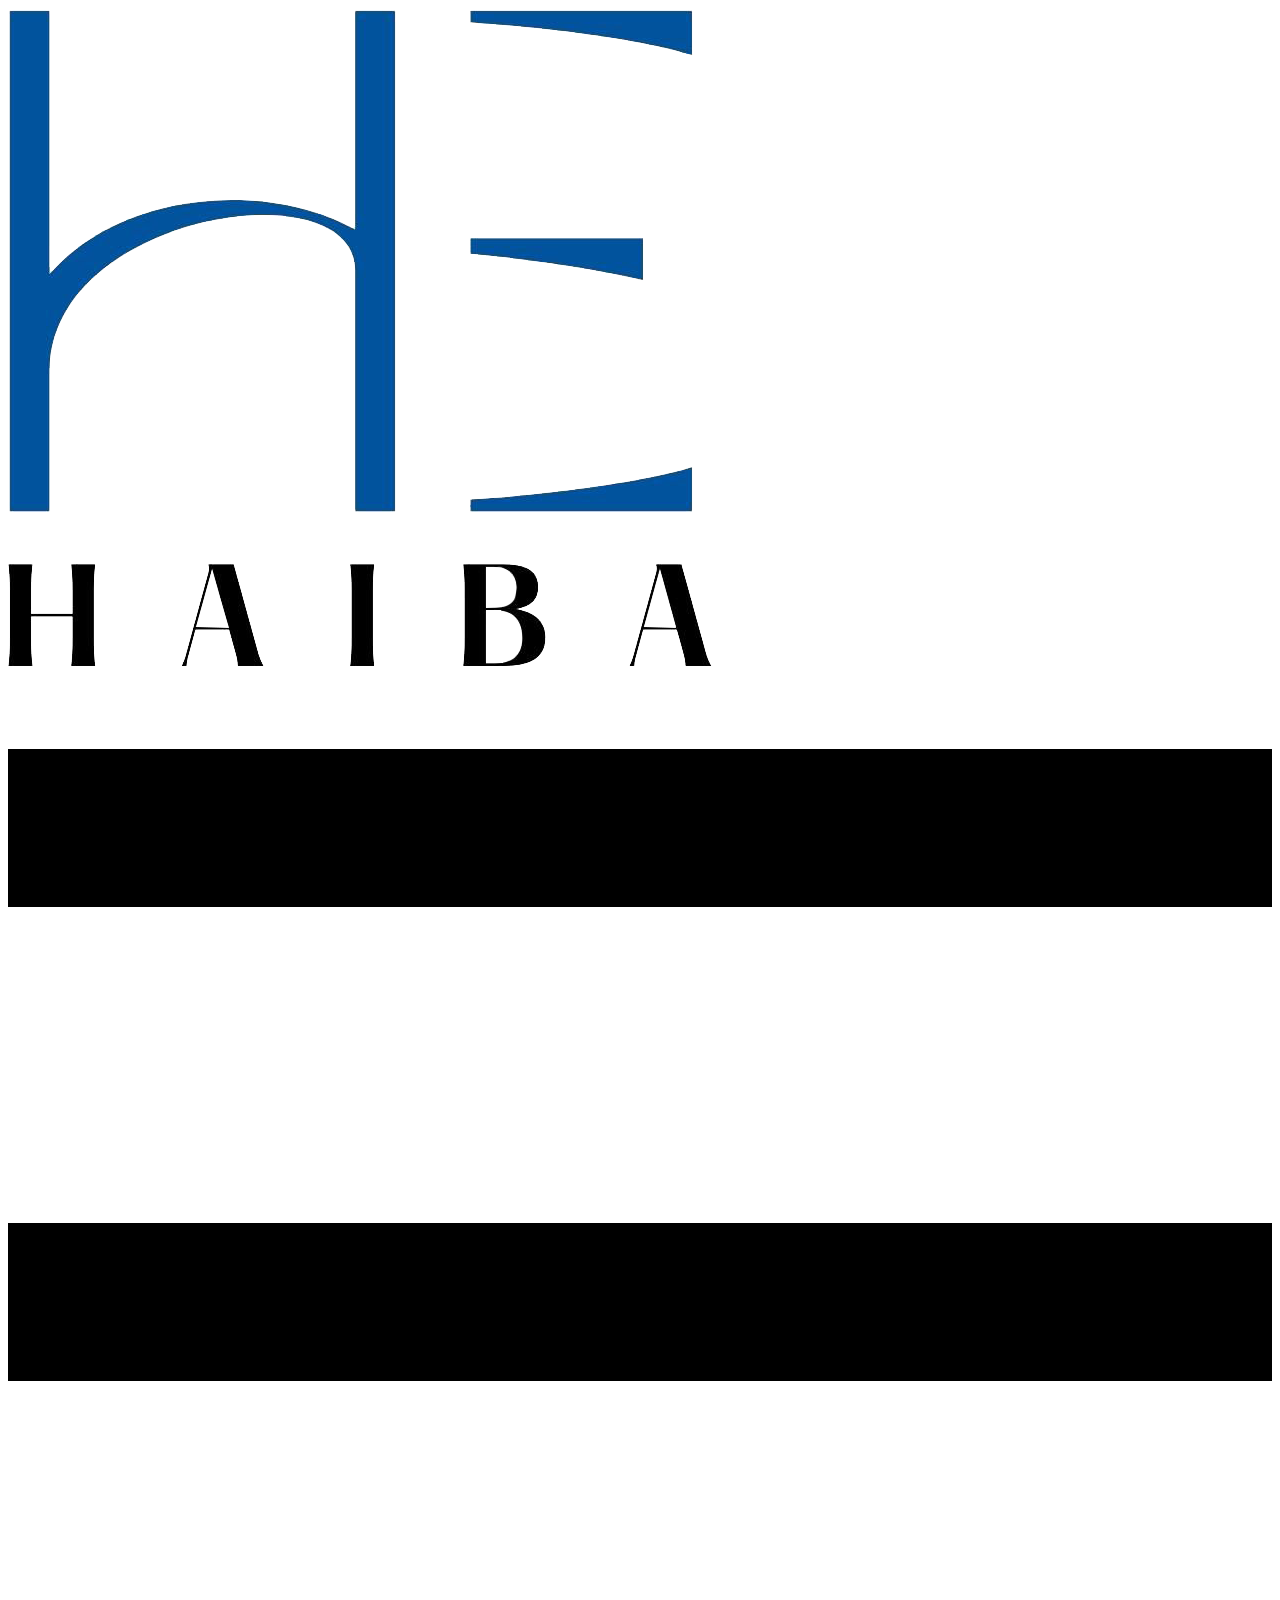
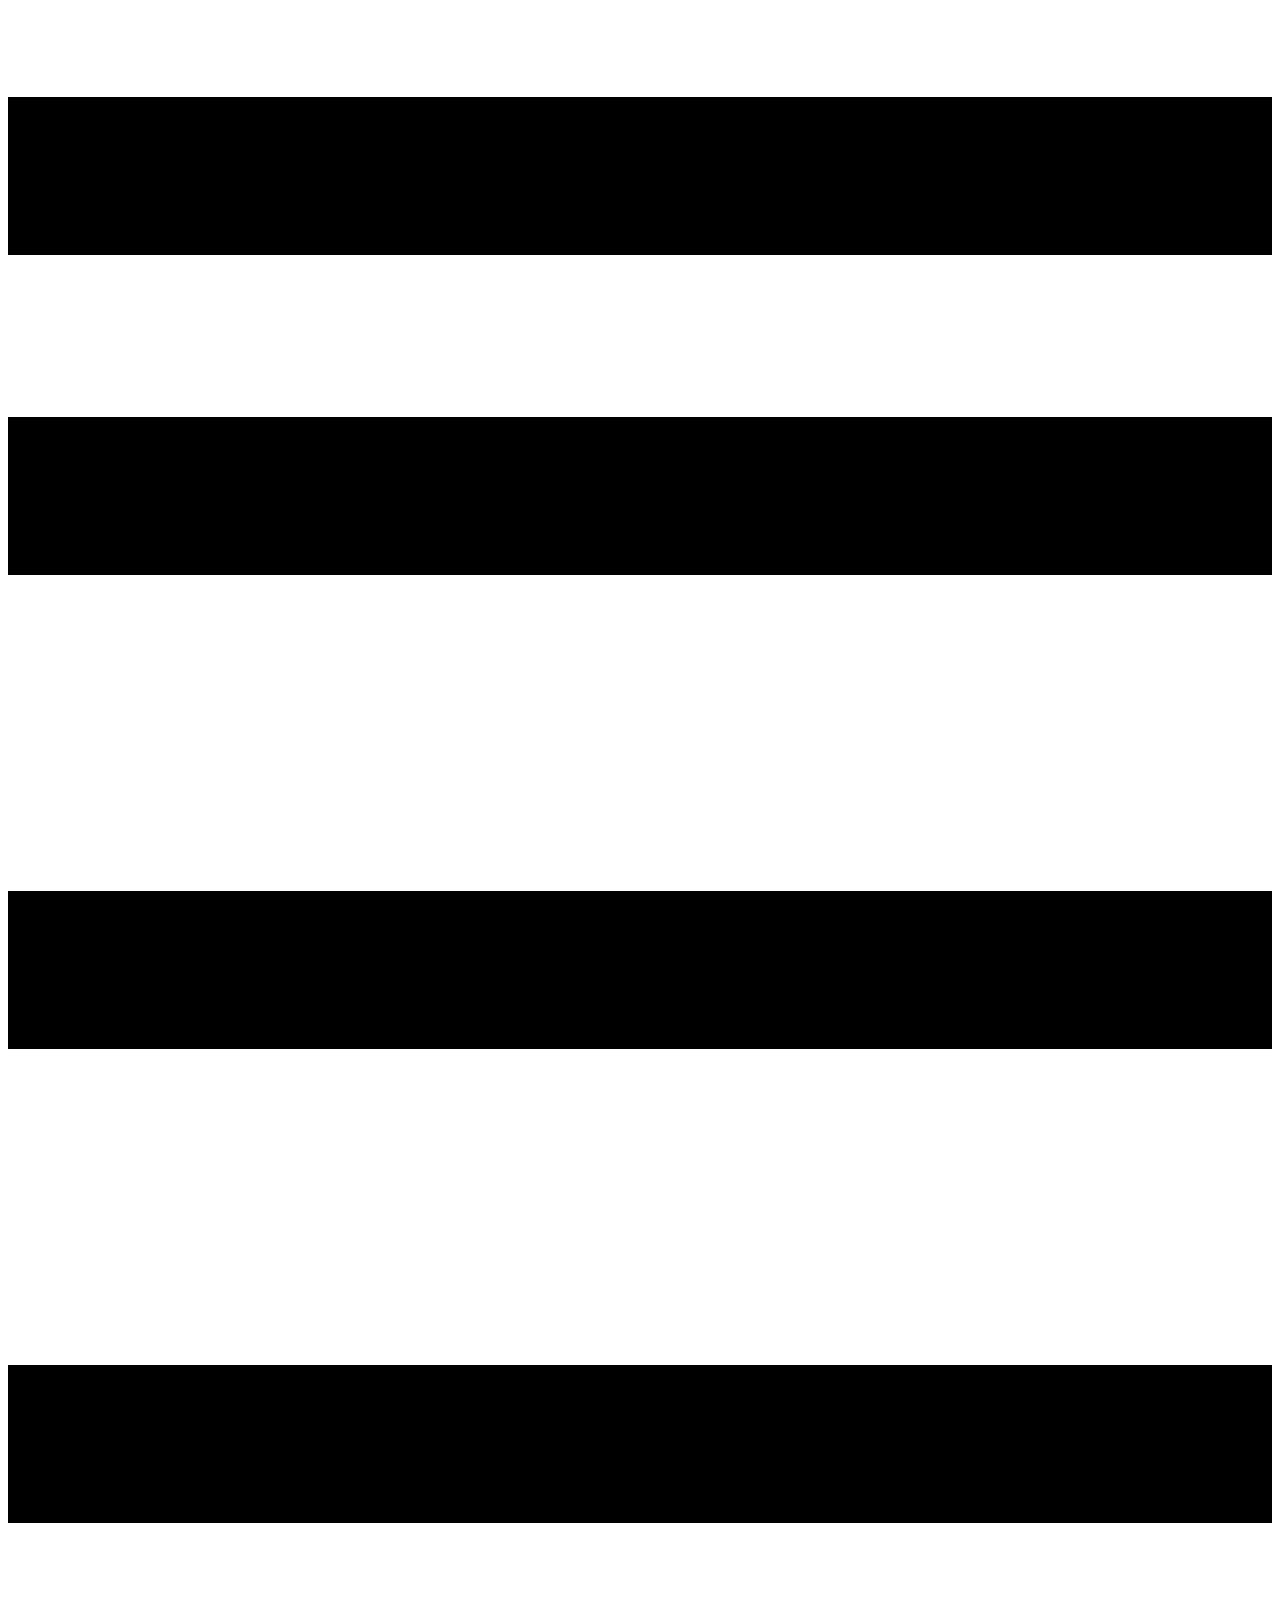
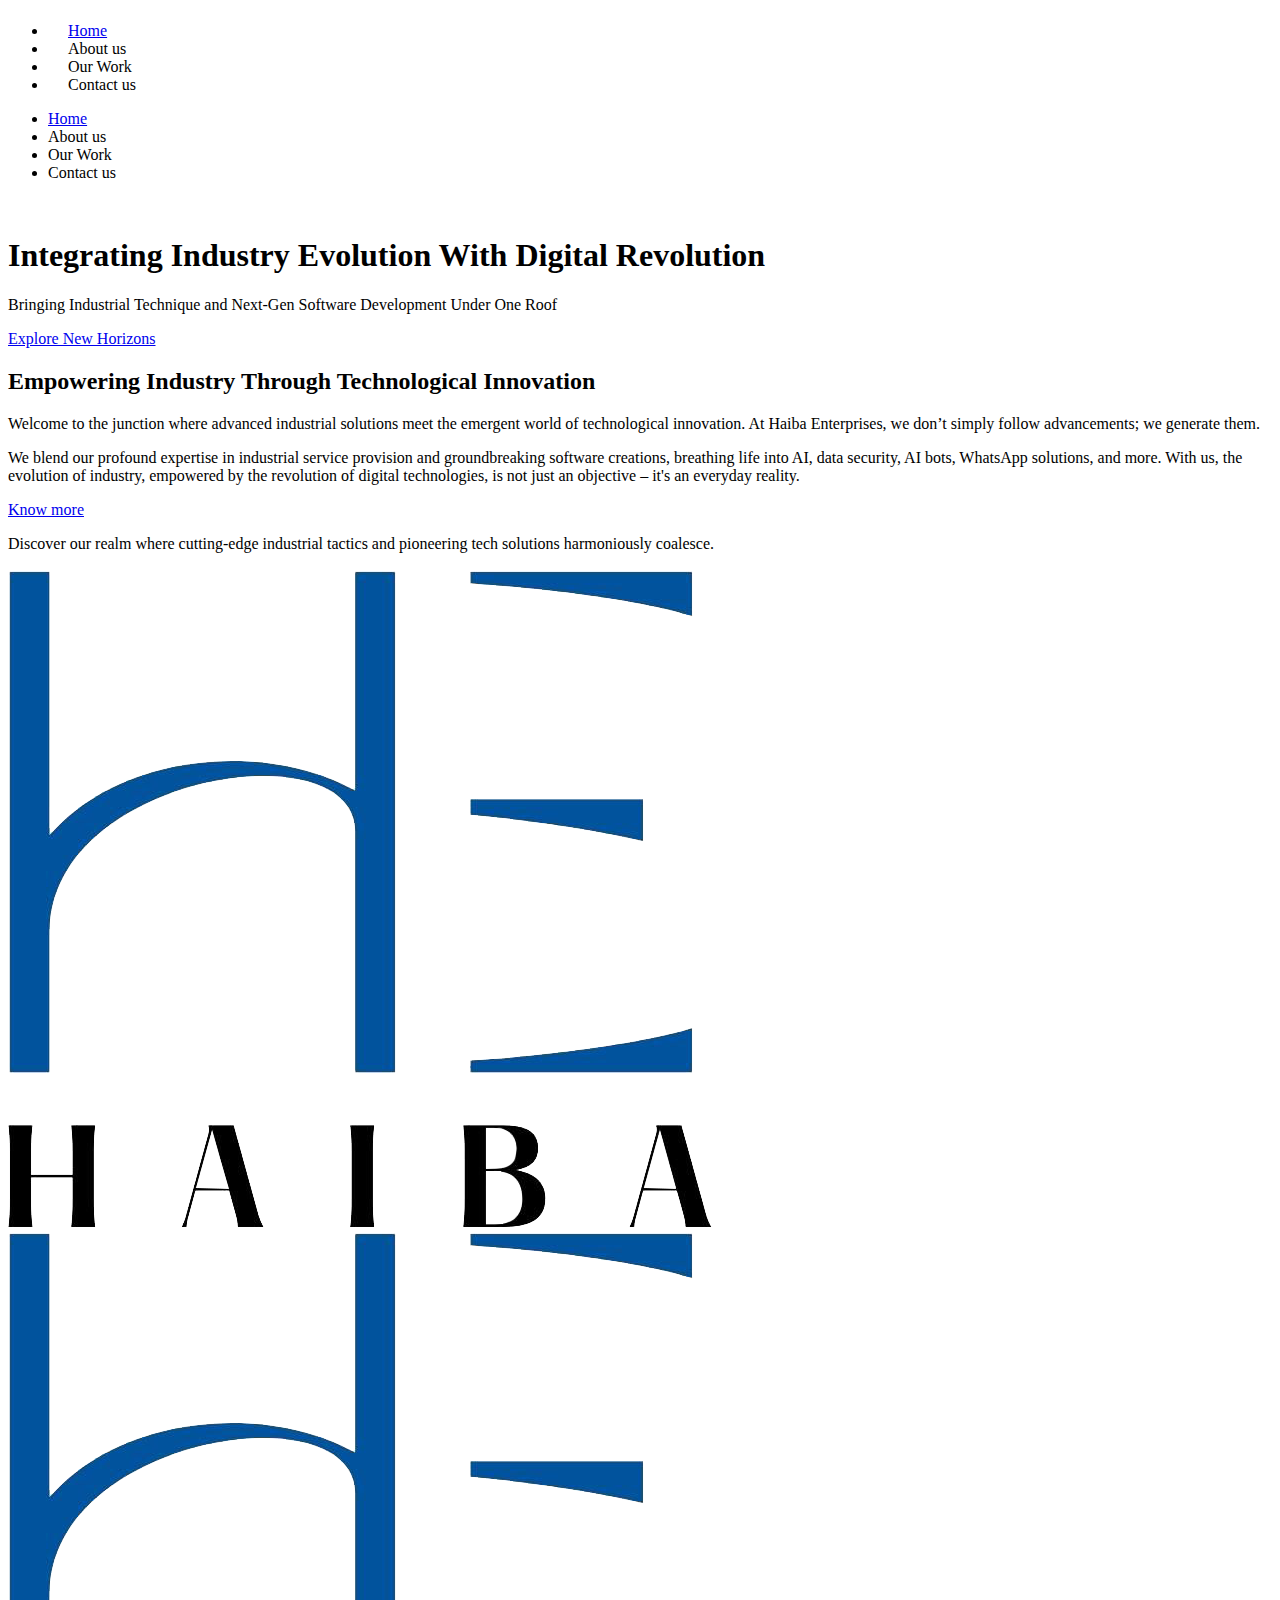
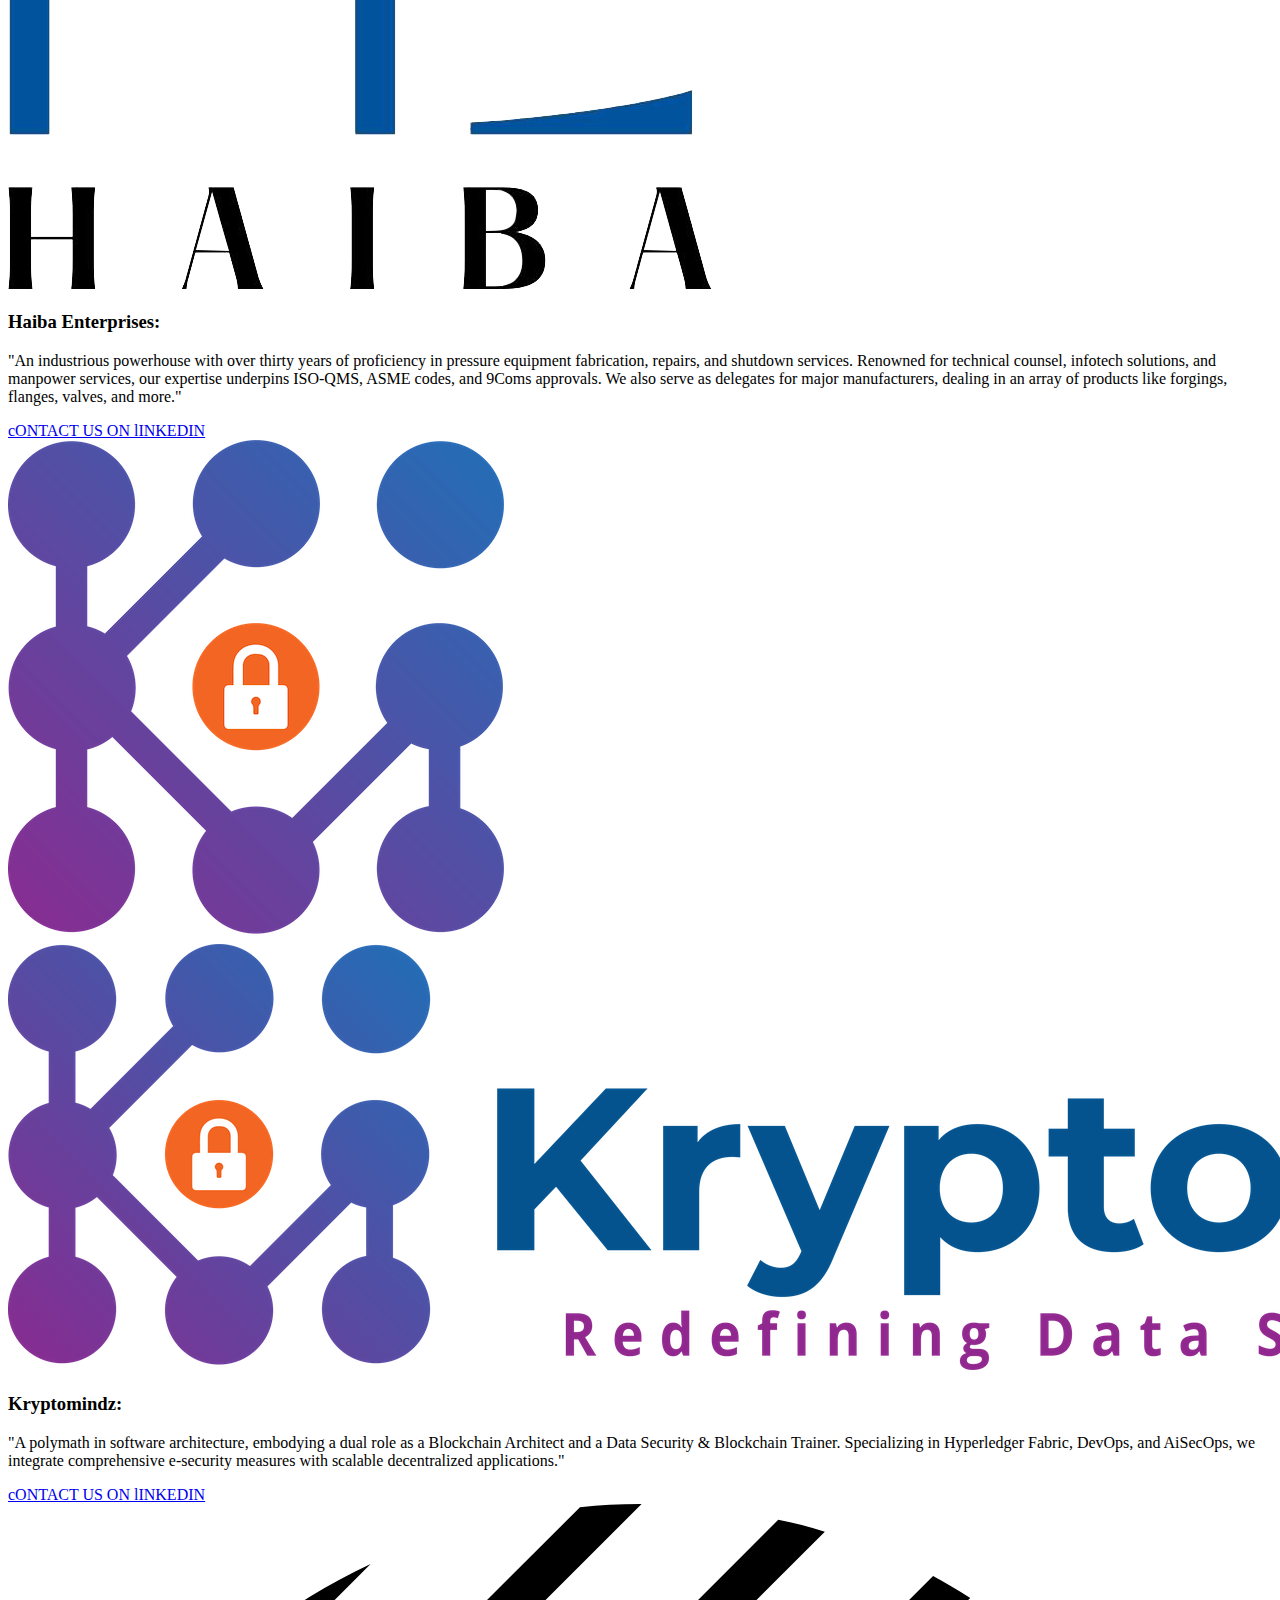
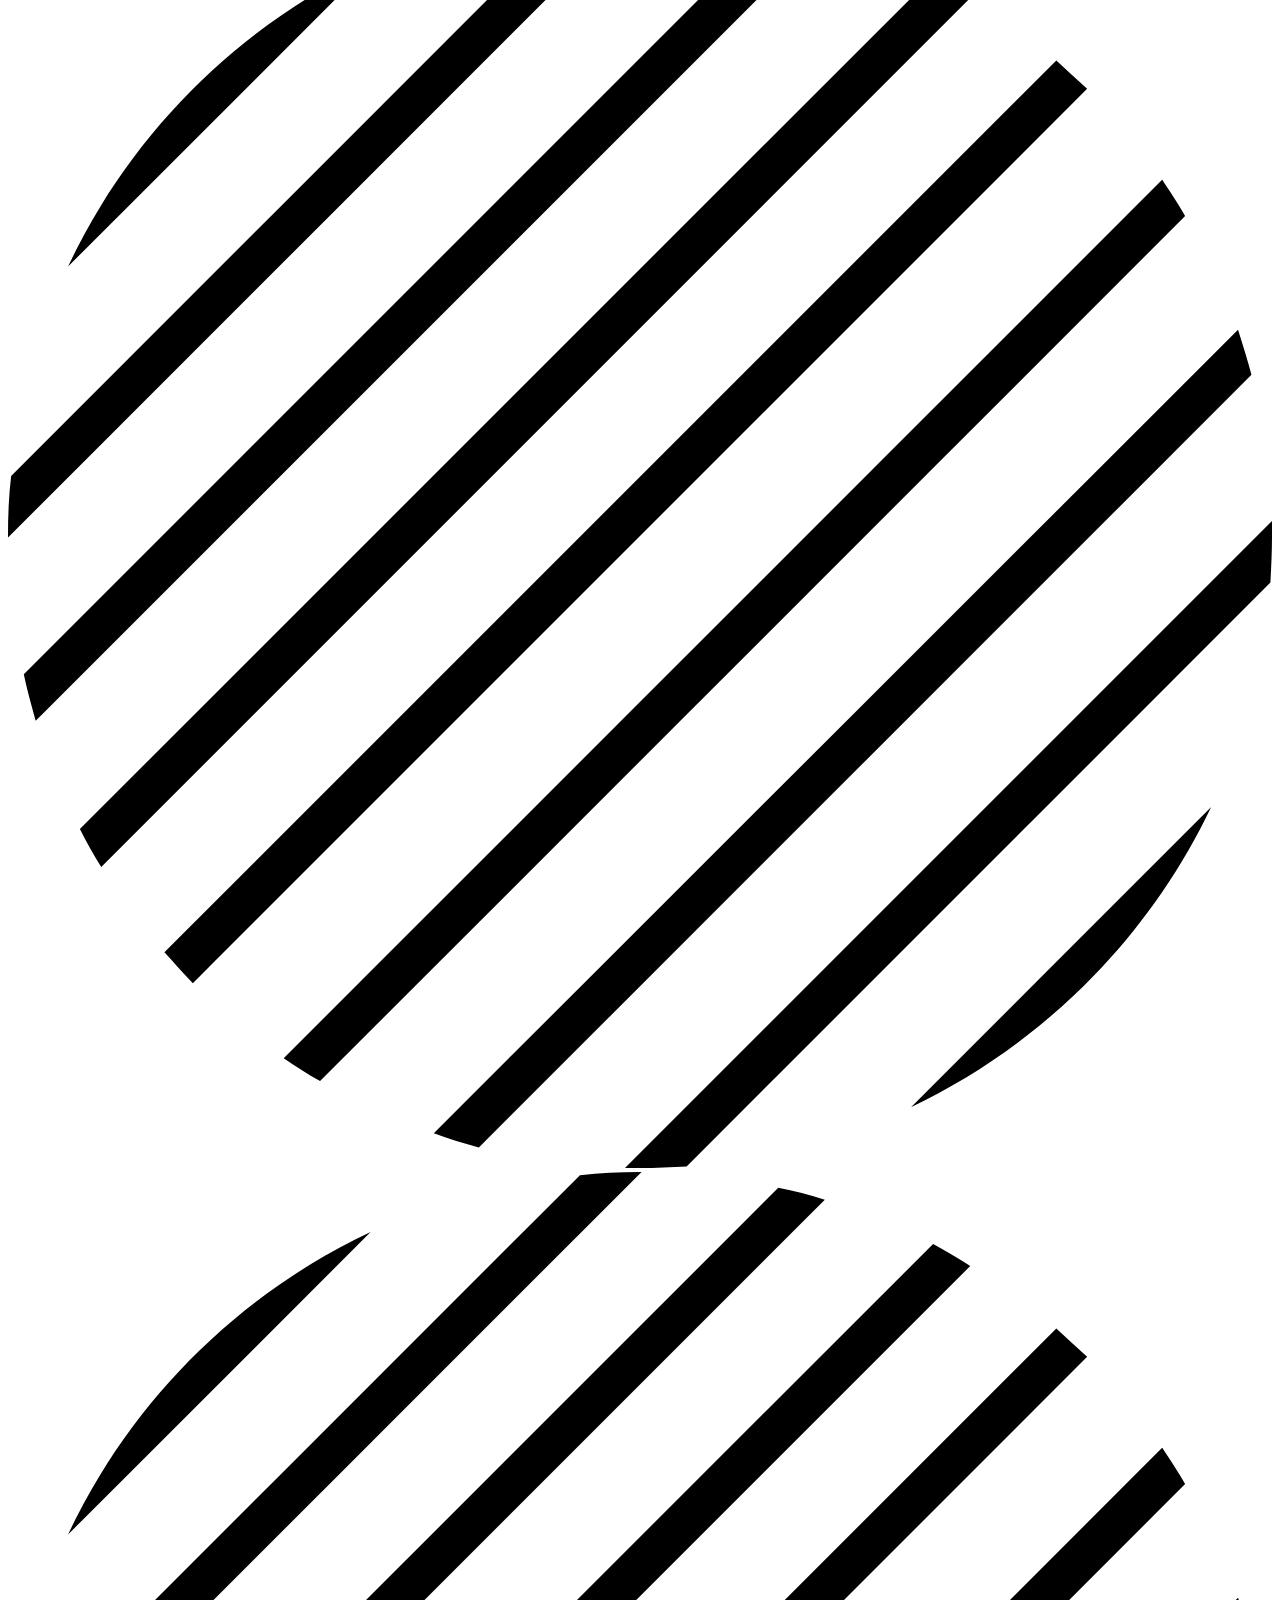
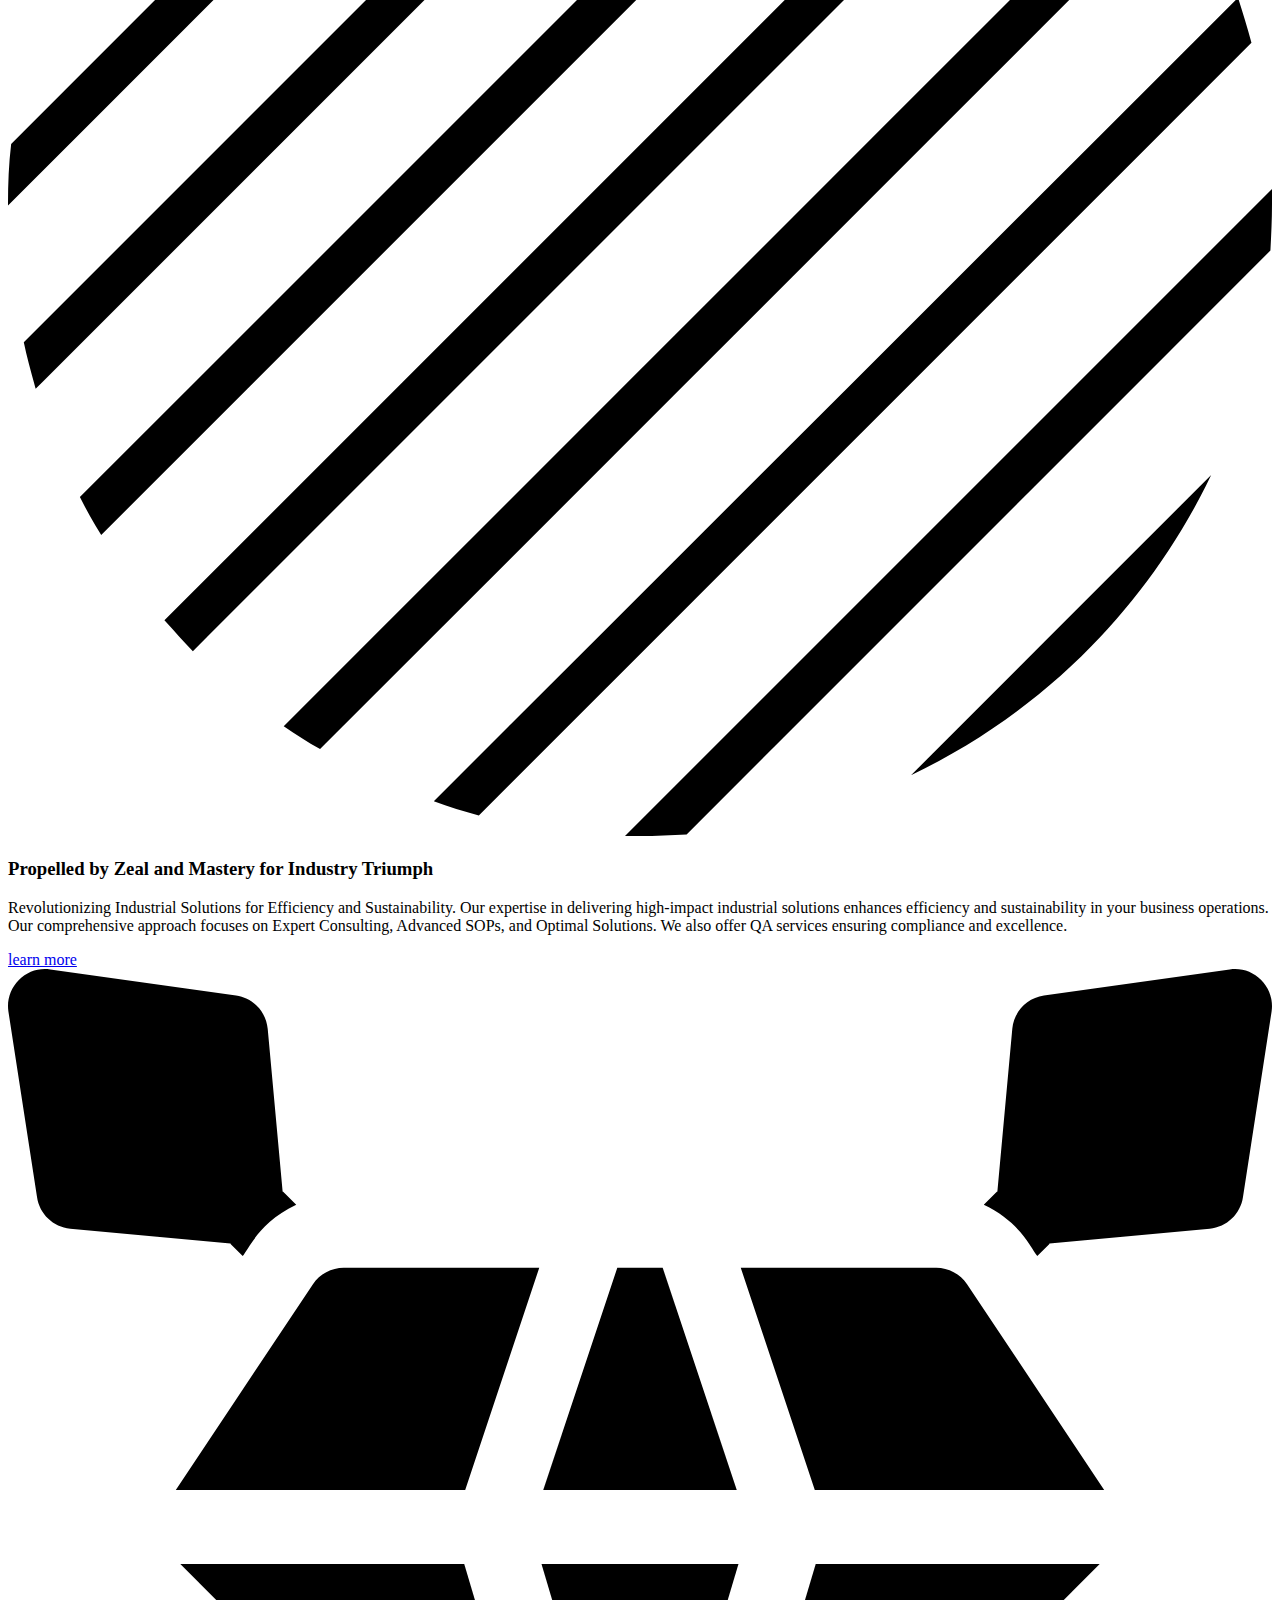
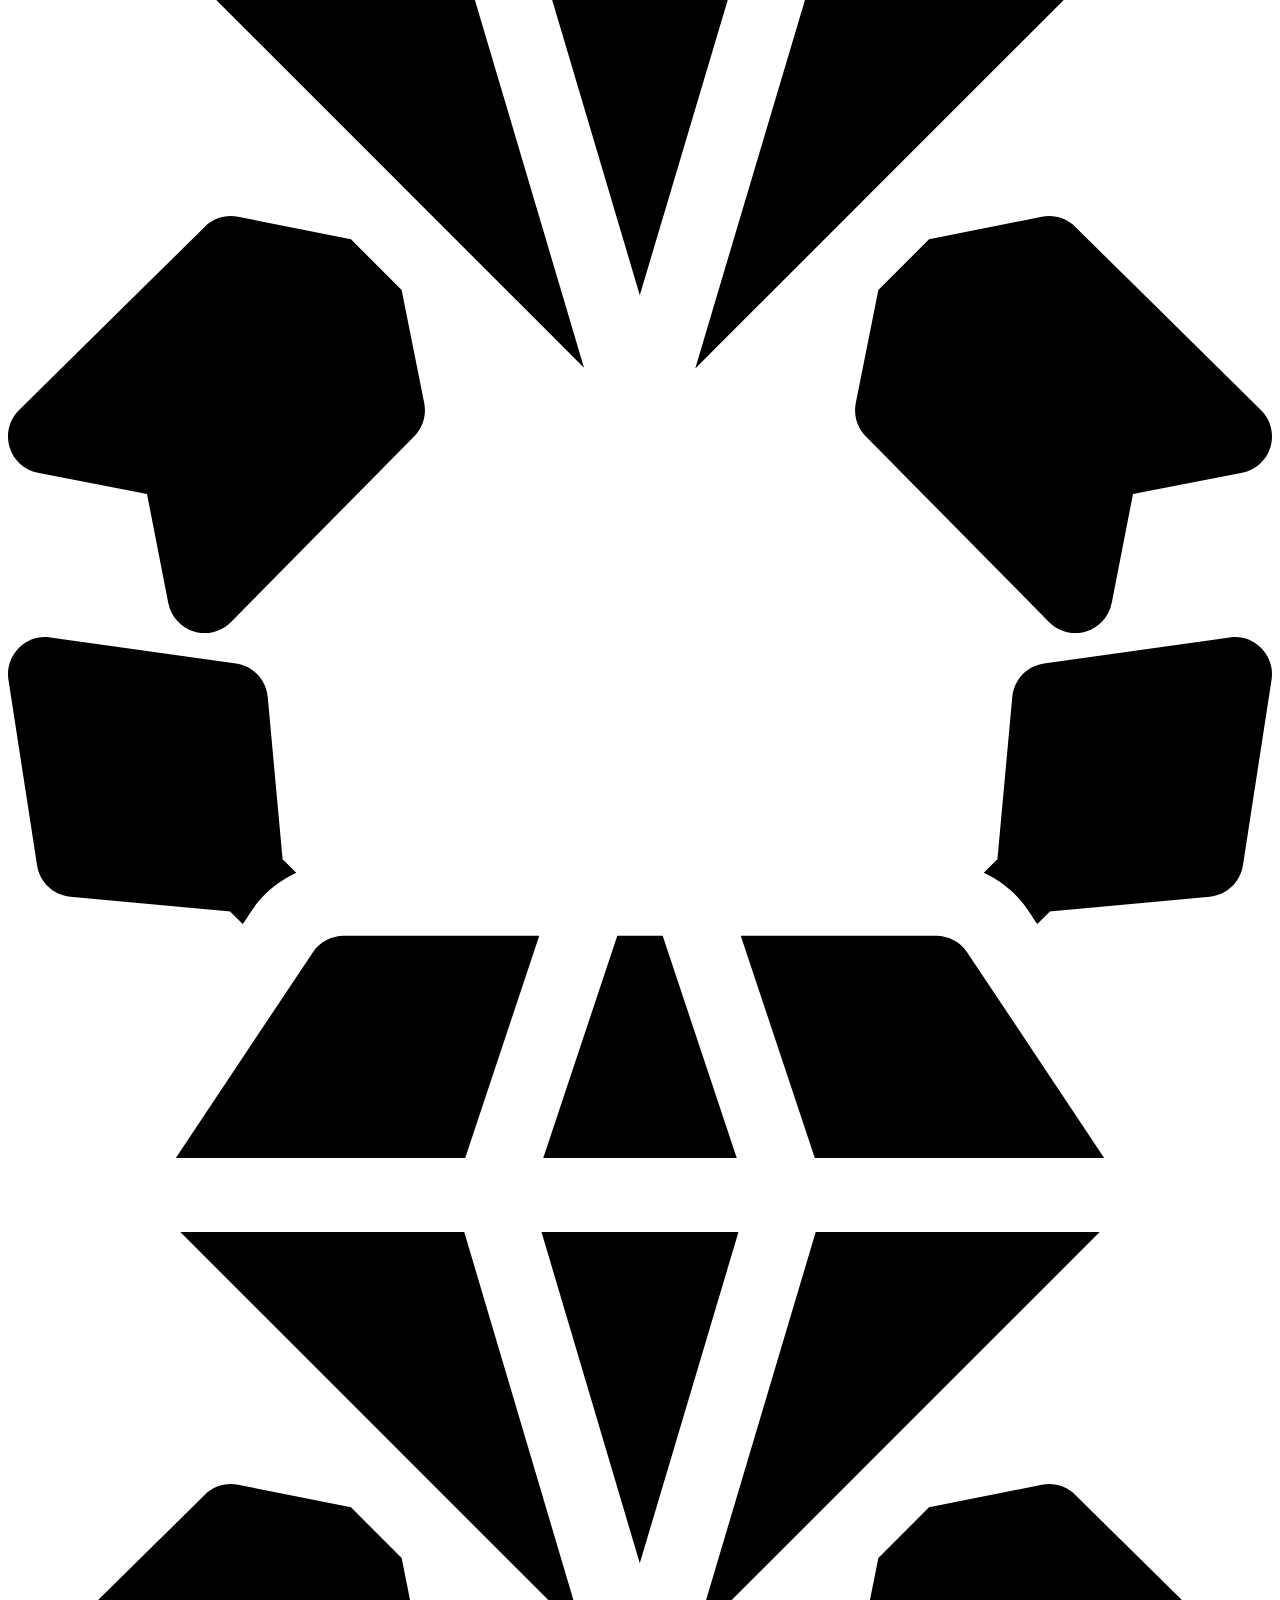
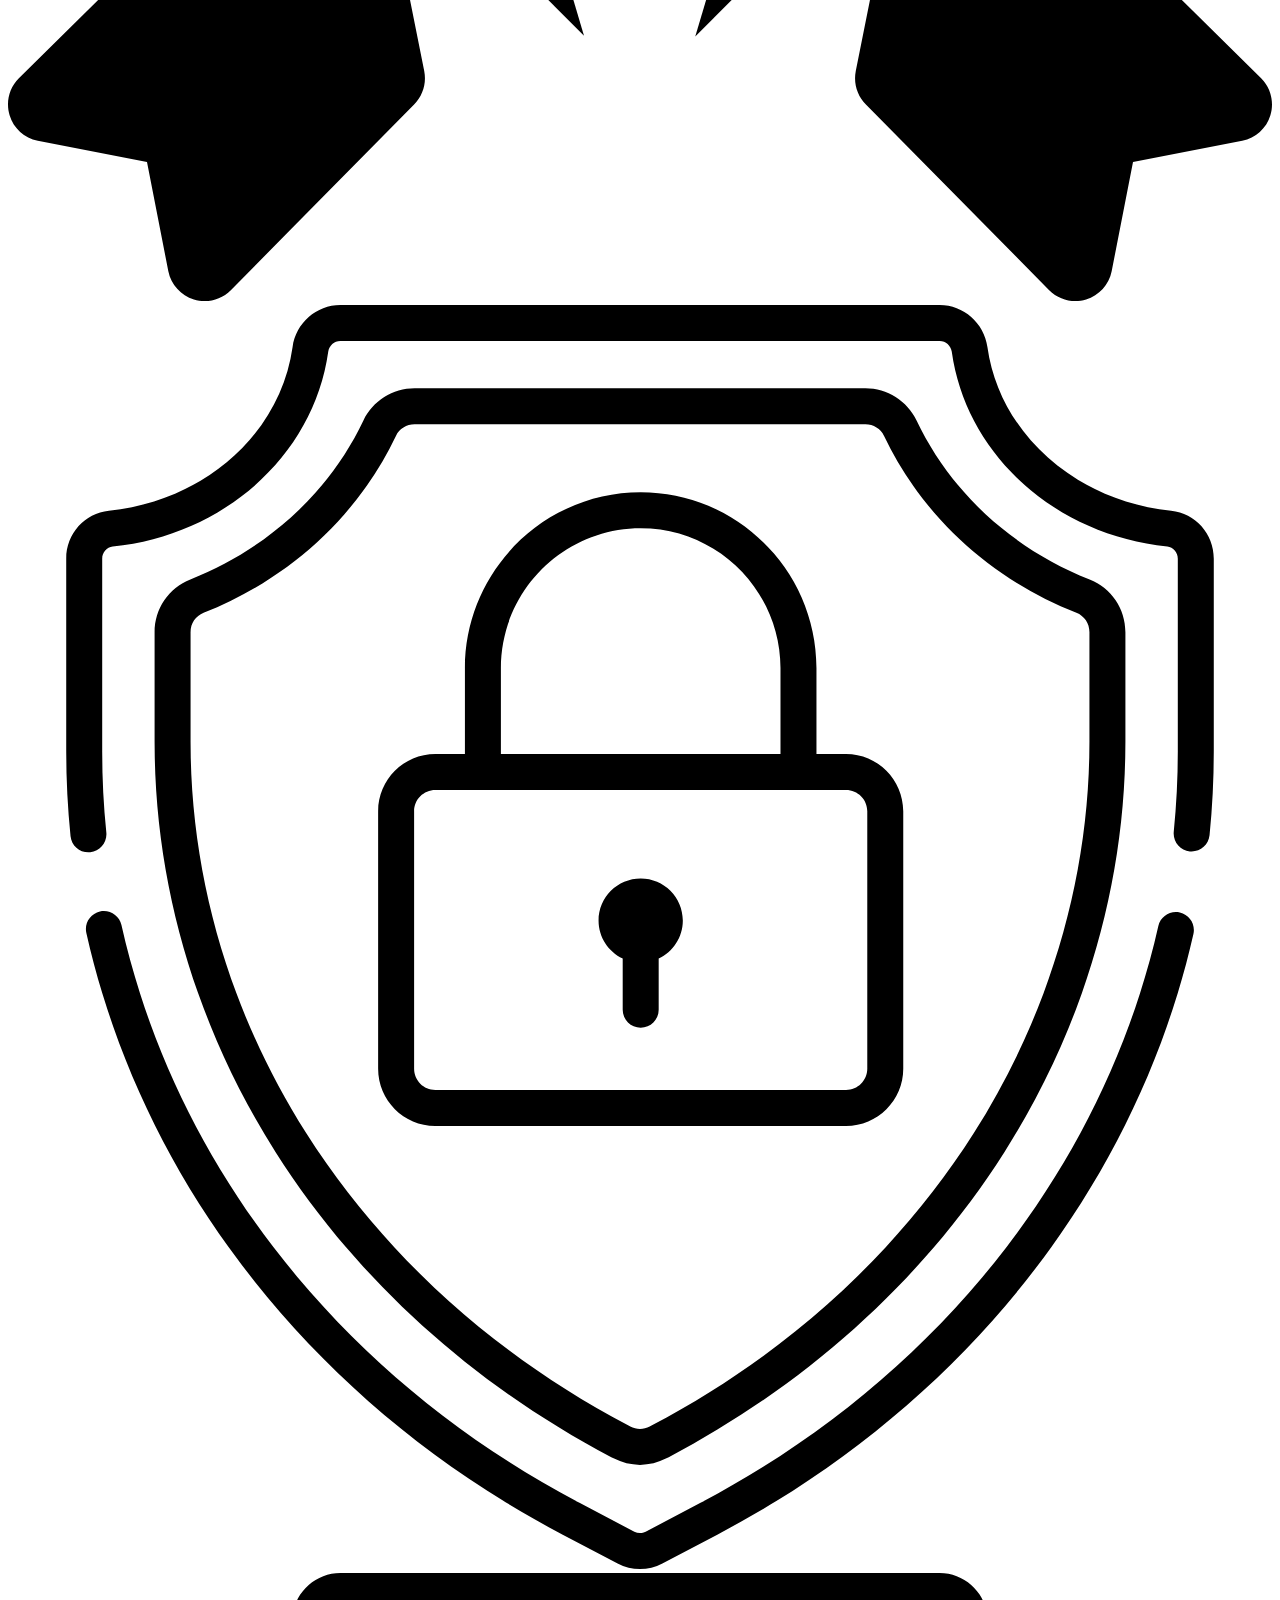
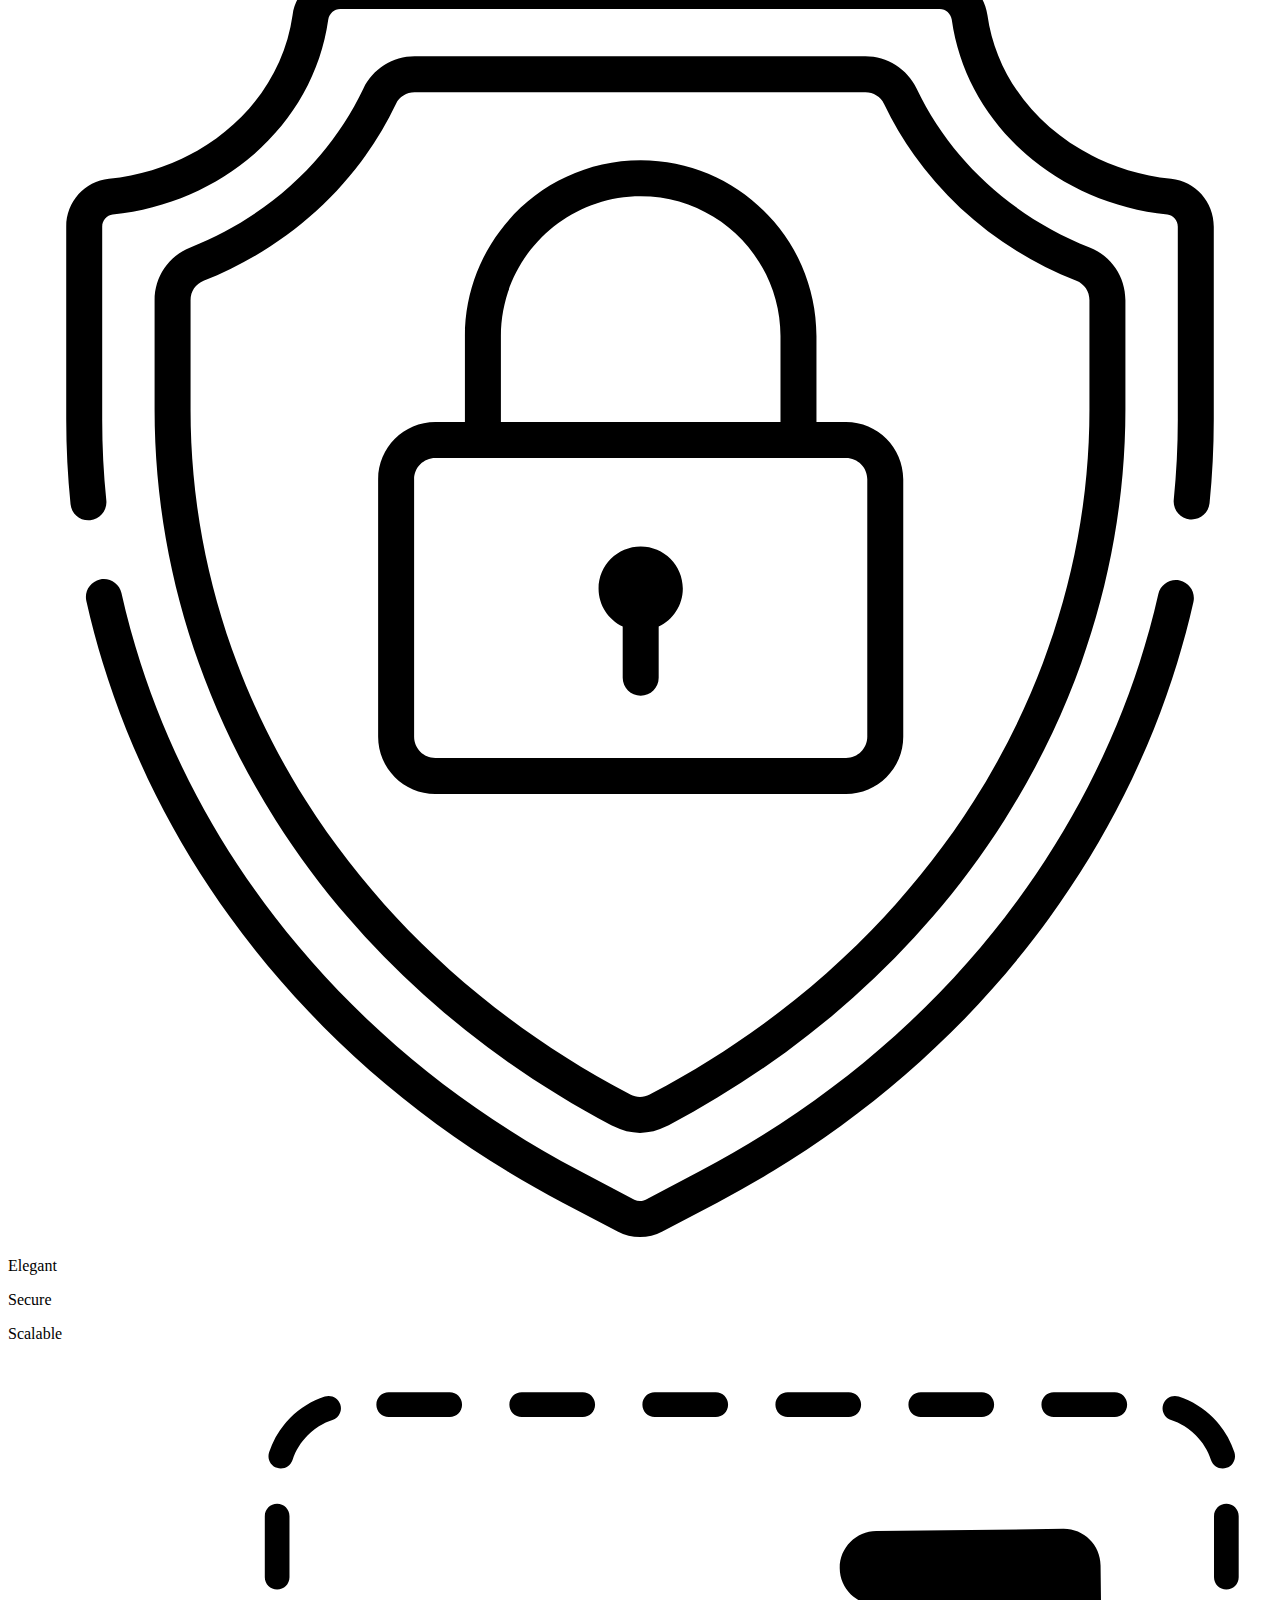
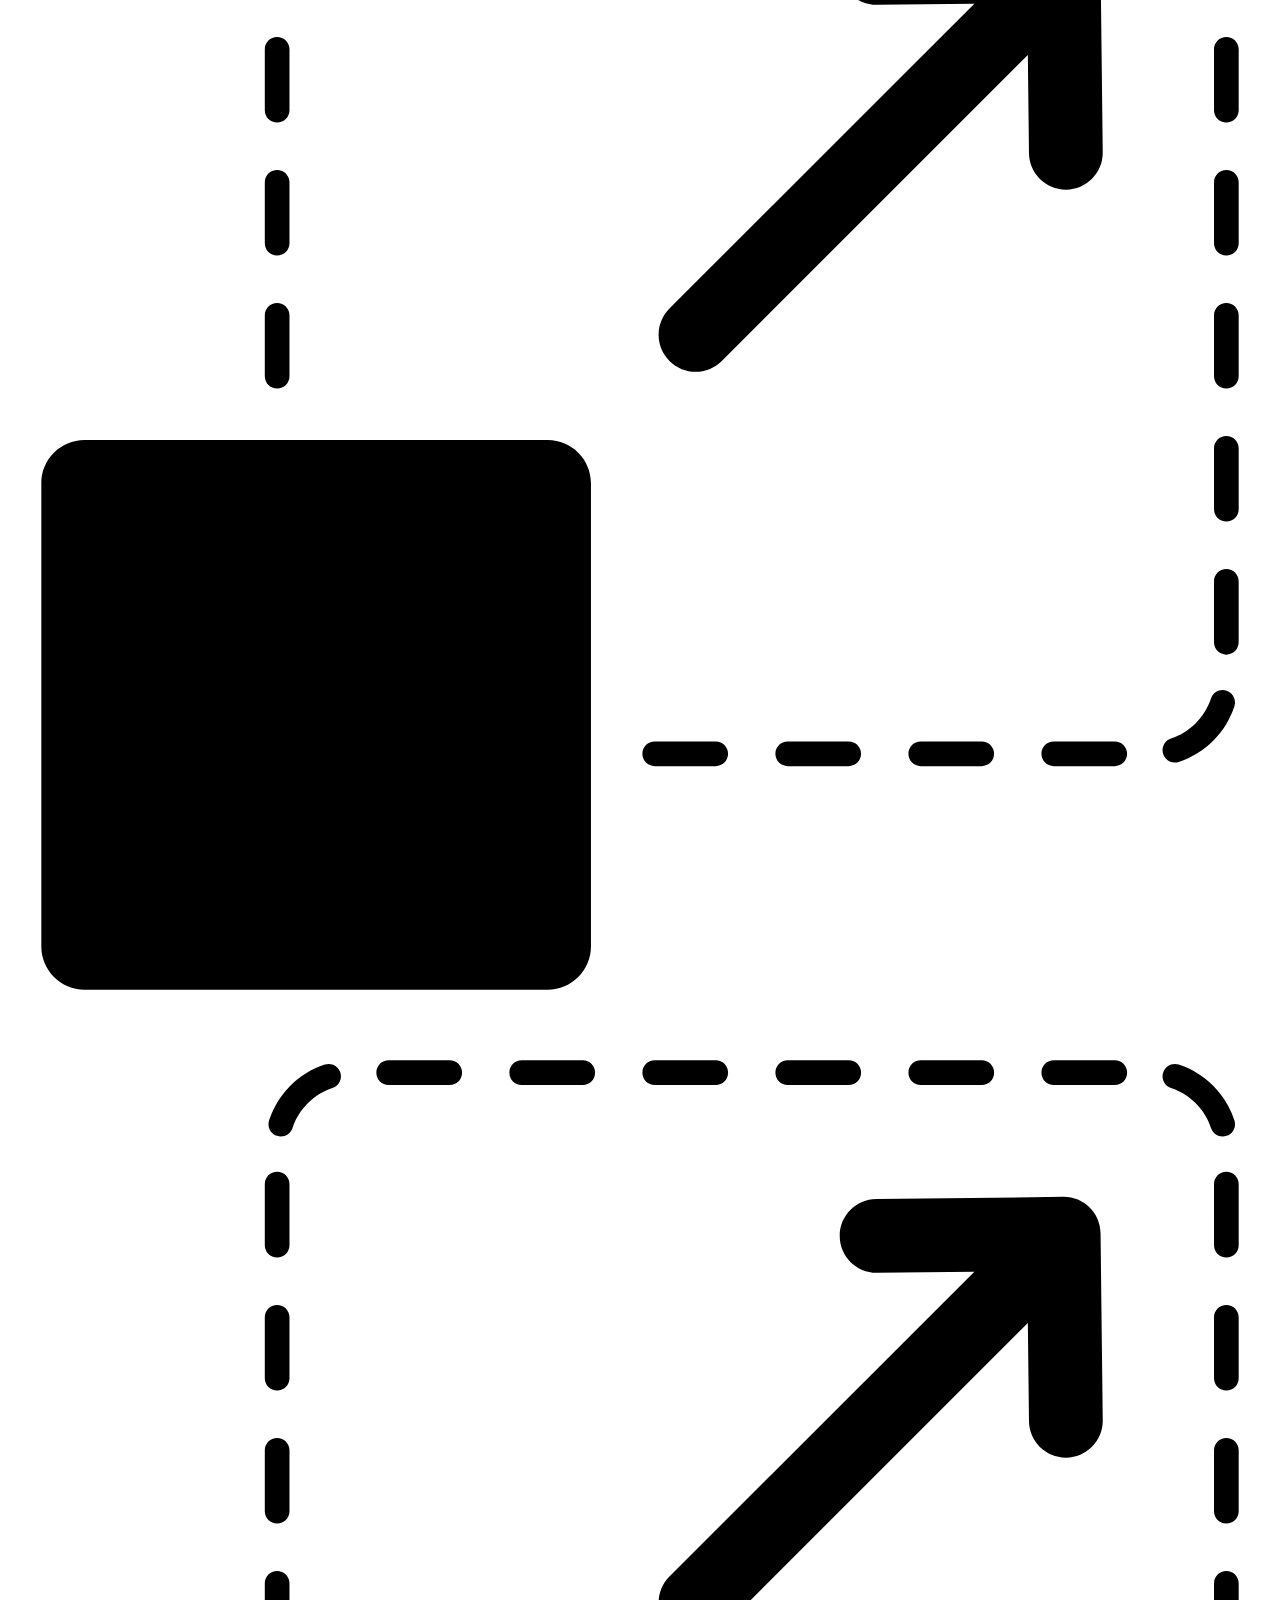
==== index.html @ 2afe29c3 "updated haiba offereing" ====
<!DOCTYPE html>
<html style="font-size: 16px;" lang="en"><head>

  <link rel="apple-touch-icon" sizes="180x180" href="favicon/apple-touch-icon.png">
  <link rel="icon" type="image/png" sizes="32x32" href="favicon/favicon-32x32.png">
  <link rel="icon" type="image/png" sizes="16x16" href="favicon/favicon-16x16.png">
  <link rel="manifest" href="favicon/site.webmanifest">

    <meta name="viewport" content="width=device-width, initial-scale=1.0">
    <meta charset="utf-8">
    <meta name="keywords" content="1.Industrial Solutions
2. Technical Consultancy
3. ISO Quality Management
4. HSE Management System
5. Petrochemical Industry Services
6. Mining Solutions
7. Construction Consultancy
8. Desalination Solutions
9. Fertilizer Industry Consultancy
10. Industrial Shutdown Services
11. Pressure Equipment Fabrication
12. Industry-specific recruitment services
13. Blockchain Solutions
14. Data Security
15. AI Bots 
16. DevOps
17. Hyperledger Fabric 
18. AiSecOps
19. Software Architecture
20. Blockchain Development
21. Advances in Industrial Operations
22. NDT Level III services
23. Industrial Training Solutions
24. Industrial Equipment
25. Inspection Services
26. Haiba Enterprises Services
27. KryptoMindz Technologies
28. Industrial Infotech Solutions
29. Data Encryption
30. Key Management">
    <meta name="description" content="Engineering Success, Empowering Solutions.">
    <title>Haiba Enterprises</title>
    <link rel="stylesheet" href="nicepage.css" media="screen">
<link rel="stylesheet" href="index.css" media="screen">
    <script class="u-script" type="text/javascript" src="jquery.js" defer=""></script>
    <script class="u-script" type="text/javascript" src="nicepage.js" defer=""></script>
    <meta name="generator" content="Nicepage 6.15.2, nicepage.com">
    <meta name="referrer" content="origin">
    <meta property="og:title" content="Haiba Enterprises">
    <meta property="og:description" content="Engineering Success, Empowering Solutions.">
    <meta property="og:image" content="images/logo-5.png">
    <link id="u-theme-google-font" rel="stylesheet" href="https://fonts.googleapis.com/css?family=Roboto:100,100i,300,300i,400,400i,500,500i,700,700i,900,900i|Open+Sans:300,300i,400,400i,500,500i,600,600i,700,700i,800,800i">
    <link id="u-page-google-font" rel="stylesheet" href="https://fonts.googleapis.com/css?family=Lato:100,100i,300,300i,400,400i,700,700i,900,900i">
    
    
    
    
    
    
    
    
    
    
    
    
    <script type="application/ld+json">{
		"@context": "http://schema.org",
		"@type": "Organization",
		"name": "",
		"logo": "images/logo-5.png?rand=c487"
}</script>
    <meta name="theme-color" content="#478ac9">
    <meta property="og:type" content="website">
  <meta data-intl-tel-input-cdn-path="intlTelInput/"></head>
  <body data-home-page="Haiba-Enterprises.html" data-home-page-title="Haiba Enterprises" data-path-to-root="./" data-include-products="false" class="u-body u-overlap u-overlap-transparent u-xl-mode" data-lang="en"><header class="u-clearfix u-header u-sticky u-sticky-012d u-white u-header" id="sec-22c2" data-href="#"><div class="u-clearfix u-sheet u-sheet-1">
        <a href="#" class="u-image u-logo u-image-1" data-image-width="704" data-image-height="658">
          <img src="images/logo-5.png?rand=c487" class="u-logo-image u-logo-image-1">
        </a>
        <nav class="u-menu u-menu-one-level u-offcanvas u-menu-1">
          <div class="menu-collapse" style="font-size: 1rem; letter-spacing: 0px; text-transform: uppercase; font-weight: 500;">
            <a class="u-button-style u-custom-active-border-color u-custom-active-color u-custom-border u-custom-border-color u-custom-borders u-custom-hover-border-color u-custom-hover-color u-custom-left-right-menu-spacing u-custom-padding-bottom u-custom-text-active-color u-custom-text-color u-custom-text-decoration u-custom-text-hover-color u-custom-top-bottom-menu-spacing u-nav-link u-text-active-palette-1-base u-text-hover-palette-2-base" href="#">
              <svg class="u-svg-link" viewBox="0 0 24 24"><use xlink:href="#menu-hamburger"></use></svg>
              <svg class="u-svg-content" version="1.1" id="menu-hamburger" viewBox="0 0 16 16" x="0px" y="0px" xmlns:xlink="http://www.w3.org/1999/xlink" xmlns="http://www.w3.org/2000/svg"><g><rect y="1" width="16" height="2"></rect><rect y="7" width="16" height="2"></rect><rect y="13" width="16" height="2"></rect>
</g></svg>
            </a>
          </div>
          <div class="u-custom-menu u-nav-container">
            <ul class="u-nav u-spacing-2 u-unstyled u-nav-1"><li class="u-nav-item"><a class="u-active-palette-1-base u-border-2 u-border-active-palette-1-base u-border-hover-palette-1-base u-border-no-left u-border-no-right u-border-no-top u-button-style u-hover-palette-1-light-1 u-nav-link u-text-active-white u-text-grey-90 u-text-hover-white" href="./" style="padding: 10px 20px;">Home</a>
</li><li class="u-nav-item"><a class="u-active-palette-1-base u-border-2 u-border-active-palette-1-base u-border-hover-palette-1-base u-border-no-left u-border-no-right u-border-no-top u-button-style u-hover-palette-1-light-1 u-nav-link u-text-active-white u-text-grey-90 u-text-hover-white" style="padding: 10px 20px;">About us</a>
</li><li class="u-nav-item"><a class="u-active-palette-1-base u-border-2 u-border-active-palette-1-base u-border-hover-palette-1-base u-border-no-left u-border-no-right u-border-no-top u-button-style u-hover-palette-1-light-1 u-nav-link u-text-active-white u-text-grey-90 u-text-hover-white" style="padding: 10px 20px;">Our Work</a>
</li><li class="u-nav-item"><a class="u-active-palette-1-base u-border-2 u-border-active-palette-1-base u-border-hover-palette-1-base u-border-no-left u-border-no-right u-border-no-top u-button-style u-hover-palette-1-light-1 u-nav-link u-text-active-white u-text-grey-90 u-text-hover-white" style="padding: 10px 20px;">Contact us</a>
</li></ul>
          </div>
          <div class="u-custom-menu u-nav-container-collapse">
            <div class="u-black u-container-style u-inner-container-layout u-opacity u-opacity-95 u-sidenav">
              <div class="u-inner-container-layout u-sidenav-overflow">
                <div class="u-menu-close"></div>
                <ul class="u-align-center u-nav u-popupmenu-items u-unstyled u-nav-2"><li class="u-nav-item"><a class="u-button-style u-nav-link" href="./">Home</a>
</li><li class="u-nav-item"><a class="u-button-style u-nav-link">About us</a>
</li><li class="u-nav-item"><a class="u-button-style u-nav-link">Our Work</a>
</li><li class="u-nav-item"><a class="u-button-style u-nav-link">Contact us</a>
</li></ul>
              </div>
            </div>
            <div class="u-black u-menu-overlay u-opacity u-opacity-70"></div>
          </div>
        </nav>
      </div></header>
    <section class="u-align-center u-clearfix u-image u-shading u-section-1" id="carousel_e64e" data-image-width="4928" data-image-height="3264">
      <div class="u-custom-color-6 u-expanded-width u-opacity u-opacity-30 u-shape u-shape-rectangle u-shape-1"></div>
      <img class="u-image u-image-default u-image-1" src="images/Industrypuzzle.svg" alt="" data-image-width="2411" data-image-height="2207" data-animation-name="customAnimationIn" data-animation-duration="1000" data-animation-delay="0">
      <img class="u-image u-image-default u-preserve-proportions u-image-2" src="images/techpuzzle.svg" alt="" data-image-width="180" data-image-height="150" data-animation-name="customAnimationIn" data-animation-duration="1000" data-animation-delay="0">
      <div class="u-align-center u-container-align-center-lg u-container-align-center-md u-container-align-center-sm u-container-align-center-xl u-container-style u-expanded-width-xs u-group u-shape-rectangle u-group-1">
        <div class="u-container-layout u-container-layout-1">
          <div class="u-palette-1-light-2 u-radius u-shape u-shape-round u-shape-2" data-animation-name="customAnimationIn" data-animation-duration="1500" data-animation-delay="750"></div>
          <div class="custom-expanded u-palette-1-light-2 u-radius u-shape u-shape-round u-shape-3" data-animation-name="customAnimationIn" data-animation-duration="1500" data-animation-delay="750"></div>
          <div class="custom-expanded u-align-center u-border-2 u-border-custom-color-1 u-radius u-shape u-shape-round u-white u-shape-4"></div>
          <h1 class="u-align-center u-custom-font u-font-lato u-text u-text-custom-color-1 u-text-1" data-animation-name="" data-animation-duration="0" data-animation-delay="0" data-animation-direction=""> Integrating Industry Evolution With Digital Revolution</h1>
          <p class="u-align-center u-custom-font u-font-lato u-large-text u-text u-text-black u-text-variant u-text-2"> Bringing Industrial Technique and Next-Gen Software Development ​Under One Roof<br>
          </p>
          <a href="#" class="u-active-palette-1-light-1 u-align-center u-border-none u-btn u-btn-round u-button-style u-custom-color-1 u-hover-custom-color-6 u-radius u-text-body-alt-color u-btn-1" data-animation-name="" data-animation-duration="0" data-animation-delay="0" data-animation-direction=""> Explore New Horizons</a>
        </div>
      </div>
      <div class="u-expanded-width u-list u-list-1">
        <div class="u-repeater u-repeater-1">
          <div class="u-align-left u-container-style u-custom-color-1 u-list-item u-repeater-item u-shape-rectangle u-list-item-1">
            <div class="u-container-layout u-similar-container u-container-layout-2"></div>
          </div>
        </div>
      </div>
    </section>
    <section class="u-align-center-lg u-align-center-md u-align-center-xl u-align-left-sm u-align-left-xs u-clearfix u-section-2" id="carousel_e8ef">
      <div class="data-layout-selected u-clearfix u-expanded-width u-layout-wrap u-layout-wrap-1">
        <div class="u-layout">
          <div class="u-layout-row">
            <div class="u-align-center-xs u-container-style u-layout-cell u-size-30 u-layout-cell-1">
              <div class="u-container-layout u-valign-middle u-container-layout-1">
                <h2 class="u-align-center-xs u-custom-font u-custom-item u-font-lato u-text u-text-body-alt-color u-text-1" data-animation-name="customAnimationIn" data-animation-duration="1000" data-animation-delay="0"> Empowering Industry Through Technological Innovation</h2>
              </div>
            </div>
            <div class="u-container-style u-layout-cell u-size-30 u-layout-cell-2">
              <div class="u-container-layout u-valign-middle u-container-layout-2">
                <div class="u-clearfix u-container-align-center-xs u-group-elements u-valign-middle u-group-elements-1" data-animation-name="customAnimationIn" data-animation-duration="1000" data-animation-delay="0">
                  <p class="u-align-center-xs u-align-left-lg u-align-left-md u-align-left-sm u-align-left-xl u-custom-font u-font-lato u-text u-text-white u-text-2"> Welcome to the junction where advanced industrial solutions meet the emergent world of technological innovation. At Haiba Enterprises, we don’t simply follow advancements; we generate them. </p>
                  <p class="u-align-center-xs u-align-left-lg u-align-left-md u-align-left-sm u-align-left-xl u-custom-font u-font-lato u-text u-text-body-alt-color u-text-3"> We blend our profound expertise in industrial service provision and groundbreaking software creations, breathing life into AI, data security, AI bots, WhatsApp solutions, and more. With us, the evolution of industry, empowered by the revolution of digital technologies, is not just an objective – it's an everyday reality.&nbsp;&nbsp;<br>
                  </p>
                </div>
              </div>
            </div>
          </div>
        </div>
      </div>
    </section>
    <section class="u-clearfix u-section-3" id="sec-17cd">
      <div class="u-align-left u-container-style u-custom-color-5 u-expanded-width u-group u-radius u-shape-round u-group-1">
        <div class="u-container-layout u-container-layout-1">
          <a href="#" class="u-active-palette-1-light-1 u-align-left u-border-none u-btn u-btn-round u-button-style u-custom-color-1 u-custom-font u-font-lato u-hover-custom-color-2 u-radius u-text-body-alt-color u-btn-1" data-animation-name="" data-animation-duration="0" data-animation-delay="0" data-animation-direction="">Know more</a>
          <p class="u-custom-font u-font-lato u-text u-text-1"> Discover our realm where cutting-edge industrial tactics and pioneering tech solutions harmoniously coalesce.<br>
          </p>
        </div>
      </div>
    </section>
    <section class="u-clearfix u-white u-section-4" id="sec-7812">
      <div class="u-clearfix u-sheet u-sheet-1">
        <div class="data-layout-selected u-align-left u-clearfix u-expanded-width u-gutter-30 u-layout-spacing-vertical u-layout-wrap u-layout-wrap-1">
          <div class="u-gutter-0 u-layout">
            <div class="u-layout-row">
              <div class="u-size-30 u-size-60-md">
                <div class="u-layout-col">
                  <div class="u-container-style u-layout-cell u-left-cell u-shape-rectangle u-size-45 u-white u-layout-cell-1" data-animation-name="customAnimationIn" data-animation-duration="1500" data-animation-delay="500">
                    <div class="u-container-layout u-container-layout-1">
                      <img class="custom-expanded u-border-2 u-border-custom-color-2 u-image u-opacity u-opacity-5 u-image-1" src="images/logo-5.png?rand=1a26" data-image-width="704" data-image-height="658">
                      <img class="custom-expanded u-hover-feature u-image u-image-default u-image-2" src="images/logo-5.png?rand=1a26" alt="" data-image-width="704" data-image-height="658" data-animation-name="customAnimationIn" data-animation-duration="1000" data-animation-delay="0">
                    </div>
                  </div>
                  <div class="u-align-left u-container-style u-layout-cell u-left-cell u-size-15 u-layout-cell-2" data-animation-name="customAnimationIn" data-animation-duration="1500" data-animation-delay="500">
                    <div class="u-container-layout u-container-layout-2">
                      <h3 class="u-align-center u-custom-font u-font-lato u-text u-text-custom-color-1 u-text-default-lg u-text-default-md u-text-default-sm u-text-default-xl u-text-1"> Haiba Enterprises:&nbsp;<br>
                      </h3>
                      <p class="u-align-left u-custom-font u-font-lato u-text u-text-black u-text-2"> "An industrious powerhouse with over thirty years of proficiency in pressure equipment fabrication, repairs, and shutdown services. Renowned for technical counsel, infotech solutions, and manpower services, our expertise underpins ISO-QMS, ASME codes, and 9Coms approvals. We also serve as delegates for major manufacturers, dealing in an array of products like forgings, flanges, valves, and more."&nbsp;<br>
                      </p>
                      <a href="#" class="u-active-palette-1-light-2 u-border-2 u-border-white u-btn u-btn-round u-button-style u-custom-color-1 u-custom-font u-font-lato u-hover-palette-1-base u-radius-50 u-btn-1">cONTACT US ON lINKEDIN </a>
                    </div>
                  </div>
                </div>
              </div>
              <div class="u-size-30 u-size-60-md">
                <div class="u-layout-col">
                  <div class="u-align-left u-container-style u-layout-cell u-right-cell u-shape-rectangle u-size-45 u-layout-cell-3">
                    <div class="u-container-layout u-container-layout-3">
                      <div class="u-palette-1-light-2 u-radius u-shape u-shape-round u-shape-1" data-animation-name="customAnimationIn" data-animation-duration="1500" data-animation-delay="750"></div>
                      <div class="u-preserve-proportions u-radius u-shape u-shape-round u-white u-shape-2"></div>
                      <img class="custom-expanded u-image u-image-contain u-image-default u-opacity u-opacity-5 u-preserve-proportions u-image-3" src="images/logo-small.png" alt="" data-image-width="500" data-image-height="500">
                      <img class="custom-expanded u-align-center-xs u-hover-feature u-image u-image-contain u-image-round u-image-4" src="images/logo.png" alt="" data-image-width="7805" data-image-height="1730" data-animation-name="customAnimationIn" data-animation-duration="1000" data-animation-delay="0">
                    </div>
                  </div>
                  <div class="u-align-left u-container-style u-layout-cell u-right-cell u-size-15 u-layout-cell-4" data-animation-name="customAnimationIn" data-animation-duration="1500" data-animation-delay="700">
                    <div class="u-container-layout u-container-layout-4">
                      <h3 class="u-custom-font u-font-lato u-text u-text-custom-color-1 u-text-3"> Kryptomindz:</h3>
                      <p class="u-align-left u-custom-font u-font-lato u-text u-text-4"> "A polymath in software architecture, embodying a dual role as a Blockchain Architect and a Data Security &amp; Blockchain Trainer. Specializing in Hyperledger Fabric, DevOps, and AiSecOps, we integrate comprehensive e-security measures with scalable decentralized applications."&nbsp; </p>
                      <a href="#" class="u-active-palette-1-light-2 u-border-2 u-border-white u-btn u-btn-round u-button-style u-custom-color-1 u-custom-font u-font-lato u-hover-palette-1-base u-radius-50 u-btn-2">cONTACT US ON lINKEDIN </a>
                    </div>
                  </div>
                </div>
              </div>
            </div>
          </div>
        </div>
      </div>
      
      
    </section>
    <section class="u-clearfix u-valign-middle-xs u-section-5" id="sec-a2c0">
      <div class="u-custom-color-6 u-expanded-width u-shape u-shape-rectangle u-shape-1"></div>
      <div class="u-shape u-shape-svg u-text-palette-1-light-2 u-shape-2" data-animation-name="customAnimationIn" data-animation-duration="1000" data-animation-delay="0" data-animation-direction="">
        <svg class="u-svg-link" preserveAspectRatio="none" viewBox="0 0 160 160" style=""><use xlink:href="#svg-ba5f"></use></svg>
        <svg class="u-svg-content" viewBox="0 0 160 160" x="0px" y="0px" id="svg-ba5f"><path d="M114.3,152.3l38-38C144.4,130.9,130.9,144.4,114.3,152.3z M117.1,9.1l-108,108c0.8,1.6,1.7,3.2,2.7,4.8l110-110
	C120.3,10.9,118.7,10,117.1,9.1z M97.5,2L2,97.5c0.4,2,1,4,1.5,5.9l99.9-99.9C101.5,2.9,99.5,2.4,97.5,2z M80,160c2,0,4-0.1,5.9-0.2
	l73.9-73.9c0.1-2,0.2-3.9,0.2-5.9c0-0.6,0-1.2,0-1.9L78.1,160C78.8,160,79.4,160,80,160z M34.9,146.1c1.5,1,3,2,4.6,2.9L149,39.5
	c-0.9-1.6-1.9-3.1-2.9-4.6L34.9,146.1z M132.7,19.8L19.8,132.7c1.2,1.3,2.3,2.6,3.6,3.9L136.6,23.4C135.3,22.2,134,21,132.7,19.8z
	 M59.6,157.4l97.8-97.8c-0.5-1.9-1.1-3.8-1.7-5.7L53.9,155.6C55.8,156.3,57.7,156.9,59.6,157.4z M7.6,45.9L45.9,7.6
	C29.1,15.5,15.5,29.1,7.6,45.9z M80,0c-2.6,0-5.1,0.1-7.6,0.4l-72,72C0.1,74.9,0,77.4,0,80c0,0.1,0,0.2,0,0.2L80.2,0
	C80.2,0,80.1,0,80,0z"></path></svg>
      </div>
      <div class="u-container-style u-group u-shape-rectangle u-group-1" data-animation-name="customAnimationIn" data-animation-duration="1000" data-animation-delay="0">
        <div class="u-container-layout u-container-layout-1">
          <h3 class="u-align-left u-custom-font u-font-lato u-text u-text-custom-color-1 u-text-default u-text-1"> Propelled by Zeal and Mastery for Industry Triumph&nbsp;&nbsp;<br>
          </h3>
          <p class="u-align-left u-custom-font u-font-lato u-text u-text-default u-text-2"> Revolutionizing Industrial Solutions for Efficiency and Sustainability. Our expertise in delivering high-impact industrial solutions enhances efficiency and sustainability in your business operations. Our comprehensive approach focuses on Expert Consulting, Advanced SOPs, and Optimal Solutions. We also offer QA services ensuring compliance and excellence.</p>
          <a href="#" class="u-active-palette-1-light-1 u-align-left u-border-none u-btn u-btn-round u-button-style u-custom-color-1 u-hover-custom-color-2 u-radius u-text-body-alt-color u-btn-1" data-animation-name="" data-animation-duration="0" data-animation-delay="0" data-animation-direction="">learn more</a>
          <div class="u-align-left u-palette-1-base u-preserve-proportions u-radius u-shape u-shape-round u-shape-3"></div><span class="u-icon u-text-white u-icon-1"><svg class="u-svg-link" preserveAspectRatio="xMidYMin slice" viewBox="0 0 512.001 512.001" style=""><use xlink:href="#svg-97f1"></use></svg><svg class="u-svg-content" viewBox="0 0 512.001 512.001" id="svg-97f1"><path d="m511.352 436.716c1.611-5.303.161-11.045-3.75-14.956l-75.253-74.253c-3.545-3.545-8.643-5.039-13.55-4.102l-45.714 9.142-20.537 20.537-9.144 45.731c-.981 4.922.557 10.005 4.102 13.55l74.238 75.238c3.979 3.977 9.776 5.336 14.956 3.75 5.288-1.597 9.272-5.991 10.356-11.411l8.643-44.228 44.242-8.643c5.42-1.082 9.815-5.067 11.411-10.355z"></path><path d="m.649 436.716c1.597 5.288 5.991 9.272 11.411 10.356l44.242 8.643 8.643 44.228c1.084 5.42 5.068 9.814 10.356 11.411 5.187 1.588 10.983.222 14.956-3.75l74.238-75.238c3.545-3.545 5.083-8.628 4.102-13.55l-9.144-45.731-20.537-20.537-45.714-9.142c-4.951-.967-10.005.557-13.55 4.102l-75.253 74.252c-3.911 3.911-5.362 9.654-3.75 14.956z"></path><path d="m416.934 116.278 4.812-4.814c.068-.068.086-.161.152-.229l64.887-6.041c6.914-.645 12.48-5.947 13.462-12.817l11.605-75.238c.659-4.673-.908-9.39-4.248-12.729-3.34-3.325-7.939-4.951-12.729-4.248l-75.253 10.605c-6.87.981-12.173 6.548-12.817 13.462l-6.041 65.872c-.068.066-.161.084-.229.152l-5.288 5.29c15.012 7.136 19.171 17.723 21.687 20.735z"></path><path d="m25.216 105.191 64.887 6.041c.066.068.084.161.152.229l4.814 4.816c2.51-3.005 6.762-13.643 21.687-20.735l-5.29-5.292c-.068-.068-.161-.086-.229-.152l-6.041-65.872c-.645-6.914-5.947-12.48-12.817-13.462l-75.253-10.606c-4.775-.688-9.39.923-12.729 4.248-3.34 3.34-4.907 8.057-4.248 12.729l11.605 75.238c.982 6.871 6.548 12.173 13.462 12.818z"></path><path d="m295.888 241h-79.788l39.816 134.202z"></path><path d="m184.802 241h-115.012l163.527 163.528z"></path><path d="m265.194 121h-18.387l-30 90h78.387z"></path><path d="m444.028 211-55.547-83.32c-2.783-4.175-7.471-6.68-12.48-6.68h-79.195l30 90z"></path><path d="m327.177 241-48.799 163.834 163.833-163.834z"></path><path d="m185.195 211 30-90h-79.195c-5.01 0-9.697 2.505-12.48 6.68l-55.547 83.32z"></path></svg></span>
          <div class="u-align-left-lg u-align-left-md u-align-left-sm u-align-left-xl u-palette-1-base u-preserve-proportions u-radius u-shape u-shape-round u-shape-4"></div><span class="u-icon u-text-white u-icon-2"><svg class="u-svg-link" preserveAspectRatio="xMidYMin slice" viewBox="0 0 512 512" style=""><use xlink:href="#svg-97c7"></use></svg><svg class="u-svg-content" viewBox="0 0 512 512" x="0px" y="0px" id="svg-97c7" style="enable-background:new 0 0 512 512;"><g><g><path d="M256.281,232.255c-9.426,0-17.067,7.641-17.067,17.067c-0.001,6.815,4.004,12.68,9.779,15.416v20.747
			c0,4.024,3.262,7.287,7.287,7.287c4.025,0,7.287-3.262,7.287-7.287v-20.747c5.776-2.736,9.781-8.601,9.781-15.416
			C273.348,239.896,265.707,232.255,256.281,232.255z"></path>
</g>
</g><g><g><path d="M438.138,111.149c-31.369-12.413-56.267-35.275-70.108-64.373c-3.764-7.913-11.9-13.027-20.729-13.027H164.699
			c-8.828,0-16.964,5.113-20.728,13.027c-13.84,29.098-38.739,51.96-70.108,64.373c-8.799,3.481-14.484,11.869-14.484,21.368v44.412
			c0,58.219,16.977,115.73,49.096,166.318c32.431,51.083,79.425,93.774,135.898,123.456l0.92,0.484
			c3.353,1.762,7.03,2.643,10.708,2.643c3.676,0,7.354-0.881,10.705-2.642l0.923-0.485
			c56.474-29.683,103.467-72.373,135.899-123.456c32.118-50.589,49.095-108.1,49.095-166.318v-44.412
			C452.623,123.017,446.936,114.63,438.138,111.149z M438.05,176.93c0,55.447-16.192,110.257-46.825,158.507
			c-31.069,48.936-76.153,89.867-130.374,118.367l-0.923,0.484c-2.459,1.294-5.395,1.293-7.855,0l-0.92-0.483
			c-54.223-28.5-99.307-69.431-130.377-118.368c-30.633-48.249-46.825-103.06-46.825-158.508v-44.412c0-3.481,2.07-6.55,5.273-7.817
			c34.81-13.774,62.477-39.225,77.906-71.664c1.361-2.863,4.332-4.713,7.568-4.713h182.604c3.236,0,6.206,1.85,7.568,4.713
			c15.43,32.439,43.098,57.89,77.907,71.665c3.203,1.267,5.273,4.336,5.273,7.817V176.93z"></path>
</g>
</g><g><g><path d="M474.672,246.08c-3.925-0.888-7.827,1.575-8.713,5.501c-22.192,98.177-89.78,183.32-185.436,233.597l-22.229,11.684
			c-1.435,0.754-3.149,0.754-4.584,0l-22.229-11.684c-95.806-50.356-163.428-135.646-185.527-234
			c-0.881-3.926-4.781-6.395-8.706-5.512c-3.926,0.882-6.394,4.78-5.512,8.706c23.036,102.531,93.369,191.358,192.965,243.705
			l22.229,11.684c2.841,1.492,5.956,2.239,9.072,2.239c3.115,0,6.232-0.747,9.072-2.24l22.229-11.684
			c99.439-52.265,169.737-140.938,192.871-243.283C481.06,250.868,478.597,246.967,474.672,246.08z"></path>
</g>
</g><g><g><path d="M471.125,83.377c-38.909-4.105-69.503-31.416-74.4-66.414C395.372,7.292,387.061,0,377.393,0H134.609
			c-9.667,0-17.978,7.292-19.331,16.963c-4.898,34.999-35.492,62.309-74.4,66.414c-9.859,1.04-17.294,9.369-17.294,19.373v78.244
			c0,11.37,0.589,22.865,1.751,34.167c0.386,3.75,3.55,6.542,7.24,6.542c0.249,0,0.501-0.013,0.754-0.039
			c4.003-0.411,6.915-3.99,6.503-7.993c-1.111-10.809-1.675-21.803-1.675-32.677V102.75c0-2.485,1.867-4.63,4.25-4.881
			c45.576-4.808,81.476-37.248,87.304-78.887c0.358-2.555,2.417-4.409,4.898-4.409h242.783c2.481,0,4.542,1.854,4.899,4.409
			c5.826,41.639,41.727,74.078,87.303,78.887c2.383,0.251,4.25,2.396,4.25,4.881v78.244c0,10.759-0.552,21.639-1.64,32.34
			c-0.407,4.003,2.509,7.579,6.512,7.986c4.001,0.41,7.579-2.509,7.987-6.512c1.138-11.188,1.714-22.564,1.714-33.814V102.75
			C488.418,92.746,480.984,84.417,471.125,83.377z"></path>
</g>
</g><g><g><path d="M339.46,181.865h-11.981v-34.782c0-39.259-31.939-71.198-71.199-71.198c-39.259,0-71.199,31.939-71.199,71.198v34.782
			h-11.98c-12.778,0-23.174,10.396-23.174,23.174v104.329c0,12.778,10.396,23.174,23.174,23.174H339.46
			c12.778,0,23.174-10.396,23.174-23.174V205.039C362.634,192.261,352.238,181.865,339.46,181.865z M199.655,147.084
			c0-31.223,25.402-56.625,56.626-56.625s56.626,25.402,56.626,56.625v34.782H199.655V147.084z M348.061,309.368
			c0,4.742-3.859,8.601-8.601,8.601H173.101c-4.743,0-8.601-3.859-8.601-8.601V205.039c0-4.742,3.859-8.601,8.601-8.601H339.46
			c4.742,0,8.601,3.858,8.601,8.601V309.368z"></path>
</g>
</g></svg></span>
          <div class="u-palette-1-base u-preserve-proportions u-radius u-shape u-shape-round u-shape-5"></div>
          <p class="u-align-left u-custom-font u-font-lato u-text u-text-default u-text-3">Elegant</p>
          <p class="u-align-left-lg u-align-left-md u-align-left-sm u-align-left-xl u-custom-font u-font-lato u-text u-text-default u-text-4">Secure</p>
          <p class="u-align-left-xs u-custom-font u-font-lato u-text u-text-default u-text-5">Scalable</p><span class="u-icon u-text-white u-icon-3"><svg class="u-svg-link" preserveAspectRatio="xMidYMin slice" viewBox="0 0 512 512" style=""><use xlink:href="#svg-a683"></use></svg><svg class="u-svg-content" viewBox="0 0 512 512" id="svg-a683"><path d="m488.5 333.08c0-2.76 2.24-5 5-5s5 2.24 5 5v24.71c0 2.76-2.24 5-5 5s-5-2.24-5-5zm-457.52-57.22h187.67c9.63 0 17.48 7.85 17.48 17.48v187.67c0 9.63-7.85 17.48-17.48 17.48h-187.67c-9.63 0-17.48-7.85-17.48-17.48v-187.67c0-9.63 7.85-17.48 17.48-17.48zm320.98-176.3c-8.25.06-14.99-6.57-15.06-14.82-.06-8.25 6.57-14.99 14.82-15.06l75.78-.88c8.25-.06 14.99 6.57 15.06 14.82l.88 75.78c.06 8.25-6.57 14.99-14.82 15.06-8.25.06-14.99-6.57-15.06-14.82l-.46-39.77-123.96 123.96c-5.86 5.86-15.35 5.86-21.21 0s-5.86-15.35 0-21.21l123.51-123.51-39.48.46zm-236.71-58.67c-.85 2.62-3.67 4.06-6.29 3.2s-4.06-3.67-3.2-6.29c1.75-5.34 4.72-10.12 8.59-13.98 3.87-3.87 8.64-6.84 13.98-8.59 2.62-.85 5.44.58 6.29 3.2s-.58 5.44-3.2 6.29c-3.8 1.24-7.21 3.38-10 6.17s-4.93 6.2-6.17 10zm372.03 339.69c.85-2.62 3.67-4.06 6.29-3.2s4.06 3.67 3.2 6.29c-1.75 5.34-4.72 10.12-8.59 13.98-3.87 3.87-8.64 6.84-13.98 8.59-2.62.85-5.44-.58-6.29-3.2s.58-5.44 3.2-6.29c3.8-1.24 7.21-3.38 10-6.17s4.93-6.2 6.17-10zm-16.17-355.86c-2.62-.85-4.06-3.67-3.2-6.29s3.67-4.06 6.29-3.2c5.34 1.75 10.12 4.72 13.98 8.59 3.87 3.87 6.84 8.64 8.59 13.98.85 2.62-.58 5.44-3.2 6.29s-5.44-.58-6.29-3.2c-1.24-3.8-3.38-7.21-6.17-10s-6.2-4.93-10-6.17zm-22.8 373.25c2.76 0 5 2.24 5 5s-2.24 5-5 5h-24.71c-2.76 0-5-2.24-5-5s2.24-5 5-5zm-53.88 0c2.76 0 5 2.24 5 5s-2.24 5-5 5h-24.71c-2.76 0-5-2.24-5-5s2.24-5 5-5zm-53.88 0c2.76 0 5 2.24 5 5s-2.24 5-5 5h-24.71c-2.76 0-5-2.24-5-5s2.24-5 5-5zm-53.88 0c2.76 0 5 2.24 5 5s-2.24 5-5 5h-24.71c-2.76 0-5-2.24-5-5s2.24-5 5-5zm-172.65-147.94c0 2.76-2.24 5-5 5s-5-2.24-5-5v-24.71c0-2.76 2.24-5 5-5s5 2.24 5 5zm0-53.88c0 2.76-2.24 5-5 5s-5-2.24-5-5v-24.71c0-2.76 2.24-5 5-5s5 2.24 5 5zm0-53.88c0 2.76-2.24 5-5 5s-5-2.24-5-5v-24.71c0-2.76 2.24-5 5-5s5 2.24 5 5zm0-53.88c0 2.76-2.24 5-5 5s-5-2.24-5-5v-24.71c0-2.76 2.24-5 5-5s5 2.24 5 5zm40.19-64.9c-2.76 0-5-2.24-5-5s2.24-5 5-5h24.71c2.76 0 5 2.24 5 5s-2.24 5-5 5zm53.88 0c-2.76 0-5-2.24-5-5s2.24-5 5-5h24.71c2.76 0 5 2.24 5 5s-2.24 5-5 5zm53.88 0c-2.76 0-5-2.24-5-5s2.24-5 5-5h24.71c2.76 0 5 2.24 5 5s-2.24 5-5 5zm53.88 0c-2.76 0-5-2.24-5-5s2.24-5 5-5h24.71c2.76 0 5 2.24 5 5s-2.24 5-5 5zm53.88 0c-2.76 0-5-2.24-5-5s2.24-5 5-5h24.71c2.76 0 5 2.24 5 5s-2.24 5-5 5zm53.88 0c-2.76 0-5-2.24-5-5s2.24-5 5-5h24.71c2.76 0 5 2.24 5 5s-2.24 5-5 5zm64.9 40.19c0-2.76 2.24-5 5-5s5 2.24 5 5v24.71c0 2.76-2.24 5-5 5s-5-2.24-5-5zm0 53.88c0-2.76 2.24-5 5-5s5 2.24 5 5v24.71c0 2.76-2.24 5-5 5s-5-2.24-5-5zm0 53.88c0-2.76 2.24-5 5-5s5 2.24 5 5v24.71c0 2.76-2.24 5-5 5s-5-2.24-5-5zm0 53.88c0-2.76 2.24-5 5-5s5 2.24 5 5v24.71c0 2.76-2.24 5-5 5s-5-2.24-5-5zm0 53.88c0-2.76 2.24-5 5-5s5 2.24 5 5v24.71c0 2.76-2.24 5-5 5s-5-2.24-5-5z" fill-rule="evenodd"></path></svg></span>
        </div>
      </div>
      <img class="u-image u-image-contain u-image-default u-image-1" src="images/5289025_2766585.png" alt="" data-image-width="5300" data-image-height="4900" data-animation-name="customAnimationIn" data-animation-duration="1000" data-animation-delay="0">
    </section>
    <style class="u-overlap-style">.u-overlap:not(.u-sticky-scroll) .u-header {
background-color: #ffffff !important
}</style>
    <section class="u-clearfix u-white u-section-6" id="sec-dc0c">
      
      
      
      
      <div class="u-expanded-width u-grey-5 u-shape u-shape-rectangle u-shape-1"></div>
      <div class="data-layout-selected u-clearfix u-gutter-26 u-layout-wrap u-layout-wrap-1">
        <div class="u-layout">
          <div class="u-layout-row">
            <div class="u-size-15 u-size-30-md">
              <div class="u-layout-col">
                <div class="u-container-style u-hidden-sm u-hidden-xs u-layout-cell u-size-20 u-layout-cell-1">
                  <div class="u-container-layout u-container-layout-1"></div>
                </div>
                <div class="u-align-center u-container-style u-hover-feature u-layout-cell u-radius-5 u-shape-round u-size-40 u-white u-layout-cell-2" data-animation-name="customAnimationIn" data-animation-duration="1500" data-animation-delay="0">
                  <div class="u-container-layout u-container-layout-2"><span class="u-icon u-icon-circle u-palette-1-base u-text-white u-icon-1" data-animation-name="" data-animation-duration="0" data-animation-delay="0" data-animation-direction=""><svg class="u-svg-link" preserveAspectRatio="xMidYMin slice" viewBox="0 0 464 464" style=""><use xlink:href="#svg-cfb3"></use></svg><svg class="u-svg-content" viewBox="0 0 464 464" x="0px" y="0px" id="svg-cfb3" style="enable-background:new 0 0 464 464;"><g><g><path d="M422.32,403.096l-48.68-62.584c15.774-4.713,29.4-14.801,38.512-28.512c11.464-19.816,6.28-44,1.264-67.36    c-3.033-12-4.848-24.276-5.416-36.64c0.566-12.375,2.38-24.662,5.416-36.672c4.984-23.376,10.2-47.544-1.264-67.328    c-11.872-20.512-35.776-28.104-58.896-35.432c-11.509-3.171-22.655-7.536-33.256-13.024c-9.62-6.24-18.552-13.48-26.648-21.6    C276.2,18.024,256.752,0,232,0s-44.2,18.024-61.36,33.936c-8.093,8.122-17.023,15.365-26.64,21.608    c-10.6,5.477-21.743,9.831-33.248,12.992c-23.12,7.328-47.024,14.92-58.896,35.432c-11.464,19.816-6.28,44-1.264,67.36    C53.625,183.339,55.437,195.625,56,208c-0.566,12.375-2.38,24.662-5.416,36.672c-4.984,23.376-10.2,47.544,1.264,67.328    c9.124,13.716,22.765,23.801,38.552,28.504l-48.72,62.584c-2.712,3.488-2.083,8.514,1.406,11.226    c1.676,1.303,3.8,1.886,5.906,1.622l57.2-7.144l14.12,49.408c0.827,2.896,3.211,5.082,6.168,5.656    c0.501,0.095,1.01,0.144,1.52,0.144c2.47,0.002,4.803-1.138,6.32-3.088l51.088-65.712c12.572,12.239,29.086,19.612,46.592,20.8    c17.506-1.188,34.02-8.561,46.592-20.8l51.088,65.688c1.512,1.959,3.845,3.108,6.32,3.112c0.51,0,1.019-0.049,1.52-0.144    c2.957-0.574,5.341-2.76,6.168-5.656l14.12-49.4l57.2,7.144c4.384,0.55,8.384-2.558,8.934-6.942    C424.206,406.896,423.623,404.772,422.32,403.096z M131.36,438.648L119.688,397.8c-1.085-3.789-4.769-6.223-8.68-5.736l-44.8,5.6    l40.152-51.616l4.424,1.416c11.494,3.163,22.626,7.517,33.216,12.992c9.62,6.24,18.552,13.48,26.648,21.6l2.752,2.544    L131.36,438.648z M232,400c-18.48,0-34.024-14.4-50.488-29.664c-8.957-8.949-18.851-16.906-29.512-23.736    c-11.599-6.072-23.809-10.899-36.424-14.4c-21.144-6.712-41.12-13.048-49.888-28.2c-8.368-14.472-4.048-34.64,0.536-56    c3.299-13.099,5.235-26.503,5.776-40c-0.538-13.497-2.471-26.901-5.768-40c-4.584-21.352-8.904-41.52-0.536-56    c8.8-15.152,28.744-21.488,49.888-28.2c12.613-3.502,24.819-8.329,36.416-14.4c10.658-6.83,20.55-14.788,29.504-23.736    C197.976,30.4,213.52,16,232,16s34.024,14.4,50.488,29.664C291.445,54.613,301.339,62.57,312,69.4    c11.599,6.072,23.809,10.899,36.424,14.4c21.144,6.712,41.12,13.048,49.888,28.2c8.368,14.472,4.048,34.64-0.536,56    c-3.299,13.099-5.235,26.503-5.776,40c0.538,13.497,2.471,26.901,5.768,40c4.584,21.352,8.904,41.52,0.536,56    c-8.8,15.152-28.744,21.488-49.888,28.2c-12.613,3.502-24.819,8.329-36.416,14.4c-10.658,6.83-20.55,14.788-29.504,23.736    C266.024,385.6,250.48,400,232,400z M353.032,392.064c-3.911-0.487-7.595,1.947-8.68,5.736l-11.712,40.848l-42.032-54.04    l2.752-2.544c8.093-8.122,17.023-15.365,26.64-21.608c10.6-5.477,21.743-9.831,33.248-12.992l4.424-1.416l40.16,51.616    L353.032,392.064z"></path>
</g>
</g><g><g><path d="M232,64c-79.529,0-144,64.471-144,144s64.471,144,144,144s144-64.471,144-144C375.908,128.509,311.491,64.093,232,64z     M232,336c-70.692,0-128-57.308-128-128S161.308,80,232,80s128,57.308,128,128C359.916,278.658,302.658,335.916,232,336z"></path>
</g>
</g><g><g><path d="M324.304,174.584c-3.01-4.135-7.814-6.582-12.928-6.584H262.4l-15.2-46.616c-2.759-8.395-11.801-12.963-20.196-10.204    c-4.829,1.587-8.617,5.375-10.204,10.204L201.64,168h-49.016c-8.837-0.004-16.004,7.155-16.008,15.992    c-0.003,5.12,2.445,9.931,6.584,12.944l39.648,28.8l-15.144,46.616c-2.732,8.404,1.867,17.431,10.27,20.162    c4.873,1.584,10.209,0.738,14.354-2.274L232,261.448l39.656,28.8c5.586,4.15,13.23,4.15,18.816,0    c5.669-4.029,8.029-11.297,5.808-17.888l-15.144-46.624l39.648-28.8C327.929,191.736,329.505,181.728,324.304,174.584z     M267.024,216.216c-2.806,2.039-3.979,5.654-2.904,8.952l16.944,52.144l-44.36-32.224c-2.803-2.035-6.597-2.035-9.4,0    l-44.36,32.224l16.936-52.144c1.071-3.296-0.101-6.906-2.904-8.944L152.624,184h54.824c3.466,0,6.537-2.232,7.608-5.528    L232,126.328l16.944,52.136c1.071,3.296,4.142,5.528,7.608,5.528L311.376,184L267.024,216.216z"></path>
</g>
</g></svg></span>
                    <h4 class="u-custom-font u-font-lato u-text u-text-1"> Expertise</h4>
                    <p class="u-custom-font u-font-lato u-text u-text-palette-5-dark-2 u-text-2"> Built on a solid foundation of decades of professional experience, Haiba Enterprises holds unrivalled expertise in catering to diverse industries such as oil & gas, petrochemical, mining, power, desalination, construction and more. </p>
                  </div>
                </div>
              </div>
            </div>
            <div class="u-size-15 u-size-30-md">
              <div class="u-layout-col">
                <div class="u-align-center u-container-style u-hover-feature u-layout-cell u-radius-5 u-shape-round u-size-40 u-white u-layout-cell-3" data-animation-name="customAnimationIn" data-animation-duration="1500" data-animation-delay="700">
                  <div class="u-container-layout u-container-layout-3"><span class="u-file-icon u-icon u-icon-circle u-palette-1-base u-text-white u-icon-2" data-animation-name="" data-animation-duration="0" data-animation-delay="0" data-animation-direction=""><img src="images/10306736-1bc1bdc9.png" alt=""></span>
                    <h4 class="u-custom-font u-font-lato u-text u-text-3"> Innovation</h4>
                    <p class="u-custom-font u-font-lato u-text u-text-palette-5-dark-2 u-text-4"> Innovation drives us. We focus on creating desirable, feasible, and viable solutions harnessing cutting-edge tech and trends that help our clients stay ahead in the competitive market.</p>
                  </div>
                </div>
                <div class="u-container-style u-hidden-sm u-hidden-xs u-layout-cell u-size-20 u-layout-cell-4">
                  <div class="u-container-layout u-container-layout-4"></div>
                </div>
              </div>
            </div>
            <div class="u-size-15 u-size-30-md">
              <div class="u-layout-col">
                <div class="u-container-style u-hidden-sm u-hidden-xs u-layout-cell u-size-20 u-layout-cell-5">
                  <div class="u-container-layout u-container-layout-5"></div>
                </div>
                <div class="u-align-center u-container-style u-hover-feature u-layout-cell u-radius-5 u-shape-round u-size-40 u-white u-layout-cell-6" data-animation-name="customAnimationIn" data-animation-duration="1500" data-animation-delay="0">
                  <div class="u-container-layout u-container-layout-6"><span class="u-file-icon u-icon u-icon-circle u-palette-1-base u-text-white u-icon-3"><img src="images/9756995-b675f71e.png" alt=""></span>
                    <h4 class="u-custom-font u-font-lato u-text u-text-5"> Compliance</h4>
                    <p class="u-custom-font u-font-lato u-text u-text-palette-5-dark-2 u-text-6"> We prioritize adherence to ISO, QHSE & industry standards, ensuring our solutions meet quality, environment, safety and security benchmarks, thereby fostering trust and reliability in our services.</p>
                  </div>
                </div>
              </div>
            </div>
            <div class="u-size-15 u-size-30-md">
              <div class="u-layout-col">
                <div class="u-align-center u-container-style u-hover-feature u-layout-cell u-radius-5 u-shape-round u-size-40 u-white u-layout-cell-7" data-animation-name="customAnimationIn" data-animation-duration="1500" data-animation-delay="700">
                  <div class="u-container-layout u-container-layout-7"><span class="u-file-icon u-icon u-icon-circle u-palette-1-base u-text-white u-icon-4" data-animation-name="" data-animation-duration="0" data-animation-delay="0" data-animation-direction=""><img src="images/8987311-6827fad1.png" alt=""></span>
                    <h4 class="u-custom-font u-font-lato u-text u-text-7"> Collaboration</h4>
                    <p class="u-custom-font u-font-lato u-text u-text-palette-5-dark-2 u-text-8"> Building strategic partnerships for maximum efficiency, we work alongside our clients and collaborators to develop solutions that not only meet but exceed industry standards.</p>
                  </div>
                </div>
                <div class="u-container-style u-hidden-sm u-hidden-xs u-layout-cell u-size-20 u-layout-cell-8">
                  <div class="u-container-layout u-container-layout-8"></div>
                </div>
              </div>
            </div>
          </div>
        </div>
      </div>
      <h3 class="u-align-center u-custom-font u-font-lato u-text u-text-custom-color-1 u-text-default-lg u-text-default-md u-text-default-sm u-text-default-xl u-text-9"> Pioneering Excellence in Industry Solutions</h3>
      <p class="u-align-center u-custom-font u-font-lato u-text u-text-black u-text-10"> Our commitment to quality and delivery ensures we provide top-tier solutions with long-term strategic partnership approach that meet industry standards and drive success.</p>
    </section>
    <section class="u-align-center u-clearfix u-grey-5 u-section-7" id="sec-3c21">
      
      
      
      
      
      
      
      
      
      
      
      
      
      
      
      
      
      
      <div class="u-clearfix u-sheet u-sheet-1">
        <h2 class="u-align-center u-custom-font u-font-lato u-text u-text-custom-color-1 u-text-default u-text-1" data-animation-name="customAnimationIn" data-animation-duration="1500" data-animation-delay="0"> What We Offer</h2>
        <p class="u-align-center u-custom-font u-font-lato u-text u-text-2" data-animation-name="customAnimationIn" data-animation-duration="1500" data-animation-delay="250"> Empower your business with KryptoMindz’s custom software solutions and HAIBA Enterprises' broad range of technical services under one roof. Together, we deliver cutting-edge technology, ensuring security, scalability, and efficiency through strategic partnerships and expert teams.</p>
        <div class="u-expanded-width u-list u-list-1">
          <div class="u-repeater u-repeater-1">



            <!-- <div class="u-align-center u-container-style u-list-item u-repeater-item u-shape-round u-top-left-radius-20 u-video-cover u-white u-list-item-1" data-animation-name="customAnimationIn" data-animation-duration="1500" data-animation-delay="500">
              <div class="u-container-layout u-similar-container u-container-layout-1">
                <img class="u-expanded-width u-image u-image-round u-radius u-image-1" src="images/2149074561.jpg" alt="" data-image-width="1500" data-image-height="1071">
                <h5 class="u-align-center u-custom-font u-font-lato u-text u-text-custom-color-1 u-text-3"> Blockchain Application Development</h5>
                <p class="u-align-center u-custom-font u-font-lato u-text u-text-4"> Accelerate Your Blockchain Journey with Our Expert Services. We offer tailored development, and security solutions for custom industry needs.&nbsp;</p>
              </div>
            </div>
            <div class="u-align-center u-container-style u-list-item u-repeater-item u-shape-round u-top-left-radius-20 u-white u-list-item-2" data-animation-name="customAnimationIn" data-animation-duration="1500" data-animation-delay="500">
              <div class="u-container-layout u-similar-container u-container-layout-2">
                <img class="u-expanded-width u-image u-image-round u-radius u-image-2" src="images/8299.jpg" alt="" data-image-width="1500" data-image-height="844">
                <h5 class="u-align-center u-custom-font u-font-lato u-text u-text-custom-color-1 u-text-5"> DevOps Development</h5>
                <p class="u-align-center u-custom-font u-font-lato u-text u-text-6"> Streamline Your Workflow with DevOps. At KryptoMindz, we embody the DevOps culture by optimizing the relationship between development and IT operations.</p>
              </div>
            </div>
            <div class="u-align-center u-container-style u-list-item u-repeater-item u-shape-round u-top-left-radius-20 u-video-cover u-white u-list-item-3" data-animation-name="customAnimationIn" data-animation-duration="1500" data-animation-delay="500">
              <div class="u-container-layout u-similar-container u-container-layout-3">
                <img class="u-expanded-width u-image u-image-round u-radius u-image-3" src="images/65657.jpg" alt="" data-image-width="1500" data-image-height="1072">
                <h5 class="u-align-center u-custom-font u-font-lato u-text u-text-custom-color-1 u-text-7"> Application Data Security</h5>
                <p class="u-align-center u-custom-font u-font-lato u-text u-text-8"> Protect Your Sensitive Data with KryptoMindz. We offer a comprehensive solution to secure and manage your sensitive information, no matter how complex the environment.</p>
              </div>
            </div>
            <div class="u-align-center u-container-style u-list-item u-repeater-item u-shape-round u-top-left-radius-20 u-video-cover u-white u-list-item-4" data-animation-name="customAnimationIn" data-animation-duration="1500" data-animation-delay="500">
              <div class="u-container-layout u-similar-container u-container-layout-4">
                <img class="u-expanded-width u-image u-image-round u-radius u-image-4" src="images/206949.jpg" alt="" data-image-width="1500" data-image-height="674">
                <h5 class="u-align-center u-custom-font u-font-lato u-text u-text-custom-color-1 u-text-9"> Web and Mobile Application Development</h5>
                <p class="u-align-center u-custom-font u-font-lato u-text u-text-10"> Real applications need to have certain crucial functionalities like Back-end database, Middleware API,&nbsp;<br>Improved User interactions,&nbsp;<br>Mobile App Development, etc.
                </p>
              </div>
            </div> -->


            <div class="u-align-center u-container-style u-list-item u-repeater-item u-shape-round u-top-left-radius-20 u-video-cover u-white u-list-item-5" data-animation-name="customAnimationIn" data-animation-duration="1500" data-animation-delay="500">
              <div class="u-container-layout u-similar-container u-container-layout-5">
                <img class="u-expanded-width u-image u-image-round u-radius u-image-5" src="images/19225.jpg" alt="" data-image-width="1500" data-image-height="1000">
                <h5 class="u-align-center u-custom-font u-font-lato u-text u-text-custom-color-1 u-text-11"> Technical Consultancy</h5>
                <p class="u-align-center u-custom-font u-font-lato u-text u-text-12"> Do you want to empower your business with S. Aramco 9Com approvals, coveted accreditations like ISO & ASME or Client approvals? We are here to help and guide you through the process. With a wealth of knowledge in the field, we ensure your journey is fast and smooth.</p>
              </div>
            </div>
            <div class="u-align-center u-container-style u-list-item u-repeater-item u-shape-round u-top-left-radius-20 u-video-cover u-white u-list-item-6" data-animation-name="customAnimationIn" data-animation-duration="1500" data-animation-delay="500">
              <div class="u-container-layout u-similar-container u-container-layout-6">
                <img class="u-expanded-width u-image u-image-round u-radius u-image-6" src="images/26513.jpg" alt="" data-image-width="1500" data-image-height="1000">
                <h5 class="u-align-center u-custom-font u-font-lato u-text u-text-custom-color-1 u-text-13"> Management Consultancy</h5>
                <p class="u-align-center u-custom-font u-font-lato u-text u-text-14"> Haiba consultants play pivotal role by helping businesses streamline processes, identify & remove redundancies, improve efficiency, make informed decisions, and drive sustainable growth. Our wealth of experience enabled us to offer expert advice, strategic guidance, and hands-on support to organizations seeking to enhance their performance and overall effectiveness.</p>
              </div>
            </div>


            <div class="u-align-center u-container-style u-list-item u-repeater-item u-shape-round u-top-left-radius-20 u-video-cover u-white u-list-item-1" data-animation-name="customAnimationIn" data-animation-duration="1500" data-animation-delay="500">
              <div class="u-container-layout u-similar-container u-container-layout-1">
                <img class="u-expanded-width u-image u-image-round u-radius u-image-1" src="images/2147710957.jpg" alt="" data-image-width="1500" data-image-height="1071">
                <h5 class="u-align-center u-custom-font u-font-lato u-text u-text-custom-color-1 u-text-3"> Design, Engineering & Project management</h5>
                <p class="u-align-center u-custom-font u-font-lato u-text u-text-4"> We provide specialized E&PM services especially for industrial sectors such as oil and gas, petrochemical, power, process & manufacturing industry in collaboration with our Saudi & Indian counterparts. This includes process plant equipment, piping systems, plant structures, skid mounted systems and much more. We offer third party verification services as well.&nbsp;</p>
              </div>
            </div>
            <div class="u-align-center u-container-style u-list-item u-repeater-item u-shape-round u-top-left-radius-20 u-white u-list-item-2" data-animation-name="customAnimationIn" data-animation-duration="1500" data-animation-delay="500">
              <div class="u-container-layout u-similar-container u-container-layout-2">
                <img class="u-expanded-width u-image u-image-round u-radius u-image-2" src="images/2148923075.jpg" alt="" data-image-width="1500" data-image-height="844">
                <h5 class="u-align-center u-custom-font u-font-lato u-text u-text-custom-color-1 u-text-5"> Inspection and expediting</h5>
                <p class="u-align-center u-custom-font u-font-lato u-text u-text-6"> Haiba offers third-party inspection, quality audits & expediting services through our professionally qualified and experienced individuals.  We deliver transparent and independent services ensuring compliance and reliability of intended products & related documentation.</p>
              </div>
            </div>
            <div class="u-align-center u-container-style u-list-item u-repeater-item u-shape-round u-top-left-radius-20 u-video-cover u-white u-list-item-3" data-animation-name="customAnimationIn" data-animation-duration="1500" data-animation-delay="500">
              <div class="u-container-layout u-similar-container u-container-layout-3">
                <img class="u-expanded-width u-image u-image-round u-radius u-image-3" src="images/engineer-testing.jpg" alt="" data-image-width="1500" data-image-height="1072">
                <h5 class="u-align-center u-custom-font u-font-lato u-text u-text-custom-color-1 u-text-7"> Technical training</h5>
                <p class="u-align-center u-custom-font u-font-lato u-text u-text-8"> Training is a dynamic and evolving process, essential for personal and professional development. We offer exclusive technical training courses in a systematic way to disseminate knowledge, and build skills in subjects like NDT, ISO, ASME, Welding etc.</p>
              </div>
            </div>
            <div class="u-align-center u-container-style u-list-item u-repeater-item u-shape-round u-top-left-radius-20 u-video-cover u-white u-list-item-4" data-animation-name="customAnimationIn" data-animation-duration="1500" data-animation-delay="500">
              <div class="u-container-layout u-similar-container u-container-layout-4">
                <img class="u-expanded-width u-image u-image-round u-radius u-image-4" src="images/working-together.jpg" alt="" data-image-width="1500" data-image-height="674">
                <h5 class="u-align-center u-custom-font u-font-lato u-text u-text-custom-color-1 u-text-9"> Sourcing</h5>
                <p class="u-align-center u-custom-font u-font-lato u-text u-text-10"> We specialize in securing the right industrial materials, at right price, and in right time. Through our strong affiliations with reputable manufacturers, we ensure authentic materials are delivered directly to your doorstep. Our comprehensive services encompass expediting document submissions, maintaining raw material availability, overseeing stage and final inspections, expediting, meticulous documentation, and ensuring timely deliveries.
                </p>
              </div>
            </div>


          </div>
        </div>
      </div>
    </section>
    <section class="u-clearfix u-custom-color-14 u-section-8" id="sec-bb41">
      <div class="u-clearfix u-sheet u-sheet-1">
        <h2 class="u-align-center u-custom-font u-font-lato u-text u-text-1"> Esteemed and Trusted by Global Industry Leaders<br>
        </h2>
        <div class="u-align-center u-list u-list-1">
          <div class="u-repeater u-repeater-1">
            <div class="u-container-align-center-xs u-container-style u-hover-feature u-list-item u-radius-10 u-repeater-item u-shape-round u-white u-list-item-1">
              <div class="u-container-layout u-similar-container u-valign-middle u-container-layout-1">
                <img alt="" class="u-expanded-width u-image u-image-contain u-image-default u-image-1" data-image-width="238" data-image-height="98" src="images/image.png">
              </div>
            </div>
            <div class="u-container-align-center-xs u-container-style u-hover-feature u-list-item u-radius-10 u-repeater-item u-shape-round u-white u-list-item-2">
              <div class="u-container-layout u-similar-container u-valign-middle u-container-layout-2">
                <img alt="" class="u-expanded-width u-image u-image-contain u-image-default u-image-2" data-image-width="223" data-image-height="98" src="images/image2.png">
              </div>
            </div>
            <div class="u-container-align-center-xs u-container-style u-hover-feature u-list-item u-radius-10 u-repeater-item u-shape-round u-white u-list-item-3">
              <div class="u-container-layout u-similar-container u-valign-middle u-container-layout-3">
                <img alt="" class="u-expanded-width u-image u-image-contain u-image-default u-image-3" data-image-width="297" data-image-height="95" src="images/image3.png">
              </div>
            </div>
            <div class="u-container-align-center-xs u-container-style u-hover-feature u-list-item u-radius-10 u-repeater-item u-shape-round u-white u-list-item-4">
              <div class="u-container-layout u-similar-container u-valign-middle u-container-layout-4">
                <img alt="" class="u-expanded-width u-image u-image-contain u-image-default u-image-4" data-image-width="226" data-image-height="98" src="images/image1.png">
              </div>
            </div>
            <div class="u-container-align-center-xs u-container-style u-hover-feature u-list-item u-radius-10 u-repeater-item u-shape-round u-white u-list-item-5">
              <div class="u-container-layout u-similar-container u-valign-middle u-container-layout-5">
                <img alt="" class="u-expanded-width u-image u-image-contain u-image-default u-image-5" data-image-width="297" data-image-height="96" src="images/image4.png">
              </div>
            </div>
          </div>
        </div>
        <div class="u-align-center u-expanded-width-xs u-list u-list-2">
          <div class="u-repeater u-repeater-2">
            <div class="u-container-align-center-xs u-container-style u-hover-feature u-list-item u-radius-10 u-repeater-item u-shape-round u-white u-list-item-6">
              <div class="u-container-layout u-similar-container u-valign-middle u-container-layout-6">
                <img alt="" class="u-expanded-width u-image u-image-contain u-image-default u-image-6" data-image-width="1706" data-image-height="470" src="images/image5.png">
              </div>
            </div>
            <div class="u-container-align-center-xs u-container-style u-hover-feature u-list-item u-radius-10 u-repeater-item u-shape-round u-white u-list-item-7">
              <div class="u-container-layout u-similar-container u-valign-middle u-container-layout-7">
                <img alt="" class="u-expanded-width u-image u-image-contain u-image-default u-image-7" data-image-width="259" data-image-height="194" src="images/image7.png">
              </div>
            </div>
          </div>
        </div>
      </div>
      
      
      
      
      
      
      
      
      
      
      
      
      
      
      
      
      
      
      
      
      
      
      
      
      
      
    </section>
    <section class="u-clearfix u-custom-color-8 u-typography-custom-page-typography-12--Map u-section-9" id="sec-3a9f">
      <div class="data-layout-selected u-align-left-xs u-clearfix u-expanded-width u-gutter-78 u-layout-spacing-horizontal u-layout-wrap u-layout-wrap-1">
        <div class="u-layout">
          <div class="u-layout-row">
            <div class="u-container-style u-layout-cell u-size-30 u-layout-cell-1">
              <div class="u-container-layout u-container-layout-1">
                <div class="u-absolute-hcenter u-expanded u-grey-light-2 u-map">
                  <div class="embed-responsive">
                    <iframe class="embed-responsive-item" src="https://maps.google.com/maps?output=embed&amp;key=Off 21-Bldg 6-Rd 355, Al Adliyah, Manama, Kingdom of Bahrain&amp;q=Off%2021-Bldg%206-Rd%20355%2C%20Al%20Adliyah%2C%20Manama%2C%0AKingdom%20of%20Bahrain&amp;z=13&amp;t=m" data-map="[base64]"></iframe>
                  </div>
                </div>
                <div class="u-align-center u-clearfix u-group-elements u-group-elements-1">
                  <div class="u-border-1 u-border-custom-color-1 u-expanded u-preserve-proportions u-shape u-shape-circle u-white"></div>
                  <img class="u-image u-image-default u-image-1" src="images/logo-5.png?rand=d1b6" alt="" data-image-width="704" data-image-height="658">
                </div>
              </div>
            </div>
            <div class="u-container-style u-layout-cell u-size-30 u-layout-cell-2">
              <div class="u-container-layout u-container-layout-2">
                <div class="u-absolute-hcenter u-expanded u-grey-light-2 u-map">
                  <div class="embed-responsive">
                    <iframe class="embed-responsive-item" src="https://maps.google.com/maps?output=embed&amp;key=Off 21-Bldg 6-Rd 355, Al Adliyah, Manama, Kingdom of Bahrain&amp;q=106-B%2C%20Kalimi%20Cplex%2C%20Shantingar%2C%20Nagpur%20440002&amp;z=10&amp;t=m" data-map="[base64]"></iframe>
                  </div>
                </div>
                <div class="u-align-center u-clearfix u-group-elements u-group-elements-2">
                  <div class="u-align-left u-border-1 u-border-custom-color-1 u-custom-color-3 u-expanded u-preserve-proportions u-shape u-shape-circle"></div>
                  <img class="u-image u-image-contain u-image-default u-preserve-proportions u-image-2" src="images/logo-small.png" alt="" data-image-width="500" data-image-height="500">
                </div>
              </div>
            </div>
          </div>
        </div>
      </div>
    </section>
    <section class="u-clearfix u-palette-1-base u-section-10" id="sec-34e1">
      <div class="u-expanded-width u-grey-5 u-shape u-shape-rectangle u-shape-1"></div>
      <div class="u-list u-list-1">
        <div class="u-repeater u-repeater-1">
          <div class="u-align-center u-container-style u-list-item u-radius-20 u-repeater-item u-shape-round u-white u-list-item-1">
            <div class="u-container-layout u-similar-container u-valign-bottom u-container-layout-1"><span class="u-icon u-icon-circle u-text-palette-1-base u-icon-1"><svg class="u-svg-link" preserveAspectRatio="xMidYMin slice" viewBox="0 0 52 52" style=""><use xlink:href="#svg-077e"></use></svg><svg class="u-svg-content" viewBox="0 0 52 52" x="0px" y="0px" id="svg-077e" style="enable-background:new 0 0 52 52;"><path style="fill:currentColor;" d="M38.853,5.324L38.853,5.324c-7.098-7.098-18.607-7.098-25.706,0h0
	C6.751,11.72,6.031,23.763,11.459,31L26,52l14.541-21C45.969,23.763,45.249,11.72,38.853,5.324z M26.177,24c-3.314,0-6-2.686-6-6
	s2.686-6,6-6s6,2.686,6,6S29.491,24,26.177,24z"></path></svg></span>
              <h4 class="u-custom-font u-font-lato u-text u-text-1">main office</h4>
              <p class="u-custom-font u-font-lato u-text u-text-2"> Kingdom of Bahrain&nbsp;<br>&amp; Nagpur
              </p>
            </div>
          </div>
          <div class="u-align-center u-container-style u-list-item u-radius-20 u-repeater-item u-shape-round u-white u-list-item-2">
            <div class="u-container-layout u-similar-container u-valign-bottom u-container-layout-2"><span class="u-icon u-icon-circle u-text-palette-1-base u-icon-2"><svg class="u-svg-link" preserveAspectRatio="xMidYMin slice" viewBox="0 0 513.64 513.64" style=""><use xlink:href="#svg-9786"></use></svg><svg class="u-svg-content" viewBox="0 0 513.64 513.64" x="0px" y="0px" id="svg-9786" style="enable-background:new 0 0 513.64 513.64;"><g><g><path d="M499.66,376.96l-71.68-71.68c-25.6-25.6-69.12-15.359-79.36,17.92c-7.68,23.041-33.28,35.841-56.32,30.72    c-51.2-12.8-120.32-79.36-133.12-133.12c-7.68-23.041,7.68-48.641,30.72-56.32c33.28-10.24,43.52-53.76,17.92-79.36l-71.68-71.68    c-20.48-17.92-51.2-17.92-69.12,0l-48.64,48.64c-48.64,51.2,5.12,186.88,125.44,307.2c120.32,120.32,256,176.641,307.2,125.44    l48.64-48.64C517.581,425.6,517.581,394.88,499.66,376.96z"></path>
</g>
</g></svg></span>
              <h4 class="u-custom-font u-font-lato u-text u-text-3">phone number</h4>
              <p class="u-custom-font u-font-lato u-text u-text-4"> +973-33185642<br> +91-987-320-62228
              </p>
            </div>
          </div>
          <div class="u-align-center u-container-style u-list-item u-radius-20 u-repeater-item u-shape-round u-white u-list-item-3">
            <div class="u-container-layout u-similar-container u-valign-bottom u-container-layout-3"><span class="u-icon u-icon-circle u-text-palette-1-base u-icon-3"><svg class="u-svg-link" preserveAspectRatio="xMidYMin slice" viewBox="0 0 512 512" style=""><use xlink:href="#svg-9f82"></use></svg><svg class="u-svg-content" viewBox="0 0 512 512" x="0px" y="0px" id="svg-9f82" style="enable-background:new 0 0 512 512;"><g><g><path d="M507.49,101.721L352.211,256L507.49,410.279c2.807-5.867,4.51-12.353,4.51-19.279V121    C512,114.073,510.297,107.588,507.49,101.721z"></path>
</g>
</g><g><g><path d="M467,76H45c-6.927,0-13.412,1.703-19.279,4.51l198.463,197.463c17.548,17.548,46.084,17.548,63.632,0L486.279,80.51    C480.412,77.703,473.927,76,467,76z"></path>
</g>
</g><g><g><path d="M4.51,101.721C1.703,107.588,0,114.073,0,121v270c0,6.927,1.703,13.413,4.51,19.279L159.789,256L4.51,101.721z"></path>
</g>
</g><g><g><path d="M331,277.211l-21.973,21.973c-29.239,29.239-76.816,29.239-106.055,0L181,277.211L25.721,431.49    C31.588,434.297,38.073,436,45,436h422c6.927,0,13.412-1.703,19.279-4.51L331,277.211z"></path>
</g>
</g></svg></span>
              <h4 class="u-custom-font u-font-lato u-text u-text-5">Email</h4>
              <p class="u-text u-text-6">
                <a href="mailto:hello@theme.com" class="u-active-none u-border-1 u-border-hover-palette-1-base u-border-no-left u-border-no-right u-border-no-top u-border-palette-1-base u-bottom-left-radius-0 u-bottom-right-radius-0 u-btn u-button-link u-button-style u-custom-font u-font-lato u-hover-none u-none u-radius-0 u-text-custom-color-1 u-top-left-radius-0 u-top-right-radius-0 u-btn-1"> enquiry@haibaenterprises.com<br>mustafa@kryptomindz.com<br>
                </a>
              </p>
            </div>
          </div>
        </div>
      </div>
      <div class="data-layout-selected u-clearfix u-layout-wrap u-layout-wrap-1">
        <div class="u-layout">
          <div class="u-layout-row">
            <div class="u-align-left u-container-style u-layout-cell u-left-cell u-size-30 u-layout-cell-1">
              <div class="u-container-layout u-container-layout-4">
                <h2 class="u-custom-font u-font-lato u-text u-text-default u-text-7"> Connect with Us&nbsp;<br>
                </h2>
                <h6 class="u-custom-font u-font-lato u-text u-text-8"> Trustworthy, cost-effective and safety-focused – Haiba Enterprises is your partner for seamless industrial solutions. For an unparalleled experience of business synergy and growth, reach out today!</h6>
                <div class="u-social-icons u-spacing-20 u-social-icons-1">
                  <a class="u-social-url" target="_blank" href=""><span class="u-icon u-icon-circle u-social-facebook u-social-icon u-icon-4">
          <svg class="u-svg-link" preserveAspectRatio="xMidYMin slice" viewBox="0 0 112 112" style=""><use xlink:href="#svg-f107"></use></svg>
          <svg x="0px" y="0px" viewBox="0 0 112 112" id="svg-f107" class="u-svg-content"><path d="M75.5,28.8H65.4c-1.5,0-4,0.9-4,4.3v9.4h13.9l-1.5,15.8H61.4v45.1H42.8V58.3h-8.8V42.4h8.8V32.2 c0-7.4,3.4-18.8,18.8-18.8h13.8v15.4H75.5z"></path></svg>
        </span>
                  </a>
                  <a class="u-social-url" target="_blank" href=""><span class="u-icon u-icon-circle u-social-icon u-social-twitter u-icon-5">
          <svg class="u-svg-link" preserveAspectRatio="xMidYMin slice" viewBox="0 0 112 112" style=""><use xlink:href="#svg-e140"></use></svg>
          <svg x="0px" y="0px" viewBox="0 0 112 112" id="svg-e140" class="u-svg-content"><path d="M92.2,38.2c0,0.8,0,1.6,0,2.3c0,24.3-18.6,52.4-52.6,52.4c-10.6,0.1-20.2-2.9-28.5-8.2 c1.4,0.2,2.9,0.2,4.4,0.2c8.7,0,16.7-2.9,23-7.9c-8.1-0.2-14.9-5.5-17.3-12.8c1.1,0.2,2.4,0.2,3.4,0.2c1.6,0,3.3-0.2,4.8-0.7 c-8.4-1.6-14.9-9.2-14.9-18c0-0.2,0-0.2,0-0.2c2.5,1.4,5.4,2.2,8.4,2.3c-5-3.3-8.3-8.9-8.3-15.4c0-3.4,1-6.5,2.5-9.2 c9.1,11.1,22.7,18.5,38,19.2c-0.2-1.4-0.4-2.8-0.4-4.3c0.1-10,8.3-18.2,18.5-18.2c5.4,0,10.1,2.2,13.5,5.7c4.3-0.8,8.1-2.3,11.7-4.5 c-1.4,4.3-4.3,7.9-8.1,10.1c3.7-0.4,7.3-1.4,10.6-2.9C98.9,32.3,95.7,35.5,92.2,38.2z"></path></svg>
        </span>
                  </a>
                  <a class="u-social-url" target="_blank" href=""><span class="u-icon u-icon-circle u-social-icon u-social-instagram u-icon-6">
          <svg class="u-svg-link" preserveAspectRatio="xMidYMin slice" viewBox="0 0 112 112" style=""><use xlink:href="#svg-4718"></use></svg>
          <svg x="0px" y="0px" viewBox="0 0 112 112" id="svg-4718" class="u-svg-content"><path d="M55.9,32.9c-12.8,0-23.2,10.4-23.2,23.2s10.4,23.2,23.2,23.2s23.2-10.4,23.2-23.2S68.7,32.9,55.9,32.9z M55.9,69.4c-7.4,0-13.3-6-13.3-13.3c-0.1-7.4,6-13.3,13.3-13.3s13.3,6,13.3,13.3C69.3,63.5,63.3,69.4,55.9,69.4z"></path><path d="M79.7,26.8c-3,0-5.4,2.5-5.4,5.4s2.5,5.4,5.4,5.4c3,0,5.4-2.5,5.4-5.4S82.7,26.8,79.7,26.8z"></path><path d="M78.2,11H33.5C21,11,10.8,21.3,10.8,33.7v44.7c0,12.6,10.2,22.8,22.7,22.8h44.7c12.6,0,22.7-10.2,22.7-22.7 V33.7C100.8,21.1,90.6,11,78.2,11z M91,78.4c0,7.1-5.8,12.8-12.8,12.8H33.5c-7.1,0-12.8-5.8-12.8-12.8V33.7 c0-7.1,5.8-12.8,12.8-12.8h44.7c7.1,0,12.8,5.8,12.8,12.8V78.4z"></path></svg>
        </span>
                  </a>
                  <a class="u-social-url" target="_blank" href="#"><span class="u-icon u-icon-circle u-social-icon u-social-linkedin u-icon-7">
          <svg class="u-svg-link" preserveAspectRatio="xMidYMin slice" viewBox="0 0 112 112" style=""><use xlink:href="#svg-438b"></use></svg>
          <svg x="0px" y="0px" viewBox="0 0 112 112" id="svg-438b" class="u-svg-content"><path d="M33.8,96.8H14.5v-58h19.3V96.8z M24.1,30.9L24.1,30.9c-6.6,0-10.8-4.5-10.8-10.1c0-5.8,4.3-10.1,10.9-10.1 S34.9,15,35.1,20.8C35.1,26.4,30.8,30.9,24.1,30.9z M103.3,96.8H84.1v-31c0-7.8-2.7-13.1-9.8-13.1c-5.3,0-8.5,3.6-9.9,7.1 c-0.6,1.3-0.6,3-0.6,4.8V97H44.5c0,0,0.3-52.6,0-58h19.3v8.2c2.6-3.9,7.2-9.6,17.4-9.6c12.7,0,22.2,8.4,22.2,26.1V96.8z"></path></svg>
        </span>
                  </a>
                </div>
              </div>
            </div>
            <div class="u-container-style u-layout-cell u-right-cell u-size-30 u-layout-cell-2">
              <div class="u-container-layout u-valign-top u-container-layout-5">
                <div class="u-form u-form-1">
                  <form action="https://forms.nicepagesrv.com/v2/form/process" class="u-clearfix u-form-spacing-30 u-form-vertical u-inner-form" style="padding: 10px" source="email" name="form">
                    <div class="u-form-email u-form-group u-form-partition-factor-2">
                      <label for="email-319a" class="u-label u-text-body-alt-color u-label-1">Email</label>
                      <input type="email" placeholder="Enter a valid email address" id="email-319a" name="email" class="u-border-2 u-border-no-left u-border-no-right u-border-no-top u-border-white u-input u-input-rectangle" required="">
                    </div>
                    <div class="u-form-group u-form-name u-form-partition-factor-2">
                      <label for="name-319a" class="u-label u-text-body-alt-color u-label-2">Name</label>
                      <input type="text" placeholder="Enter your Name" id="name-319a" name="name" class="u-border-2 u-border-no-left u-border-no-right u-border-no-top u-border-white u-input u-input-rectangle" required="">
                    </div>
                    <div class="u-form-group u-form-message">
                      <label for="message-319a" class="u-label u-text-body-alt-color u-label-3">Message</label>
                      <textarea placeholder="Enter your message" rows="4" cols="50" id="message-319a" name="message" class="u-border-2 u-border-no-left u-border-no-right u-border-no-top u-border-white u-input u-input-rectangle" required=""></textarea>
                    </div>
                    <div class="u-align-left u-form-group u-form-submit">
                      <a href="#" class="u-btn u-btn-submit u-button-style u-white u-btn-2">Submit</a>
                      <input type="submit" value="submit" class="u-form-control-hidden">
                    </div>
                    <div class="u-form-send-message u-form-send-success"> Thank you! Your message has been sent. </div>
                    <div class="u-form-send-error u-form-send-message"> Unable to send your message. Please fix errors then try again. </div>
                    <input type="hidden" value="" name="recaptchaResponse">
                    <input type="hidden" name="formServices" value="42f33c3a-a8ca-2ec8-a539-3d3b7eee6a65">
                  </form>
                </div>
              </div>
            </div>
          </div>
        </div>
      </div>
    </section>
</body></html>
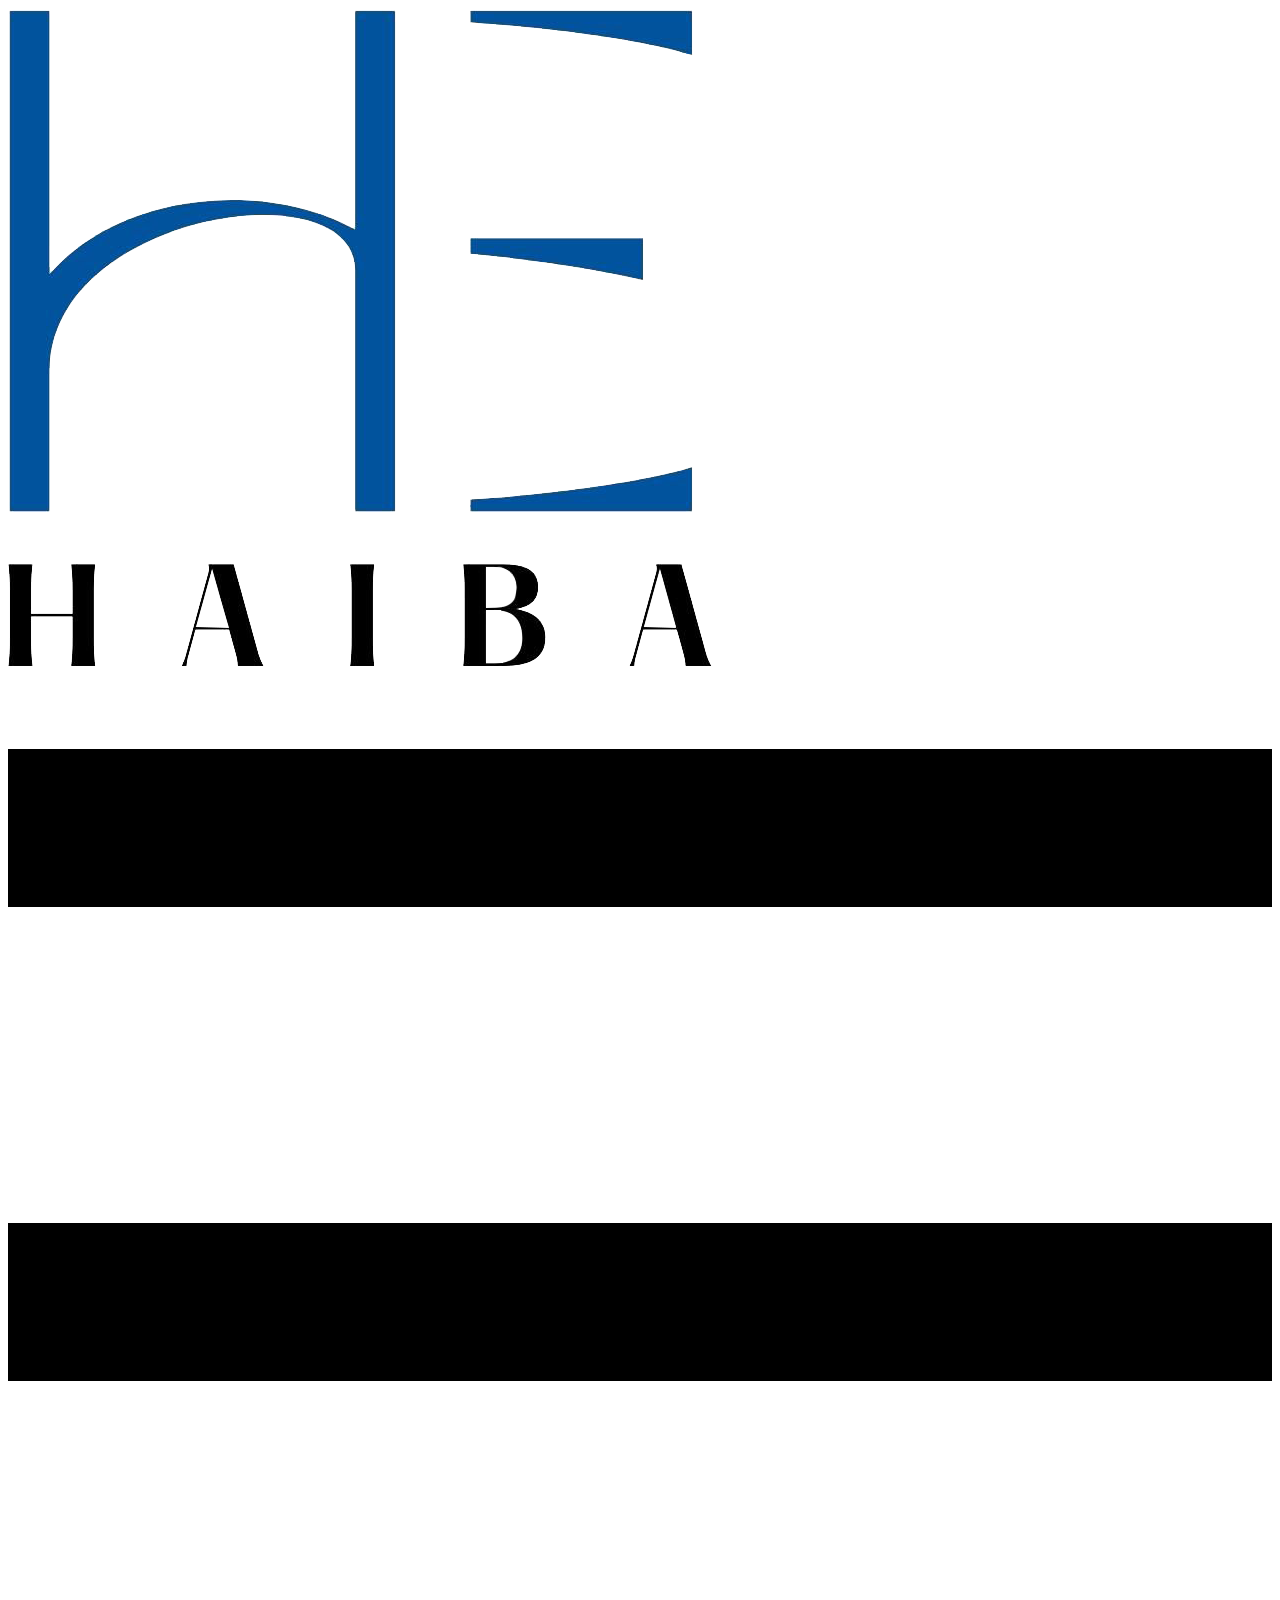
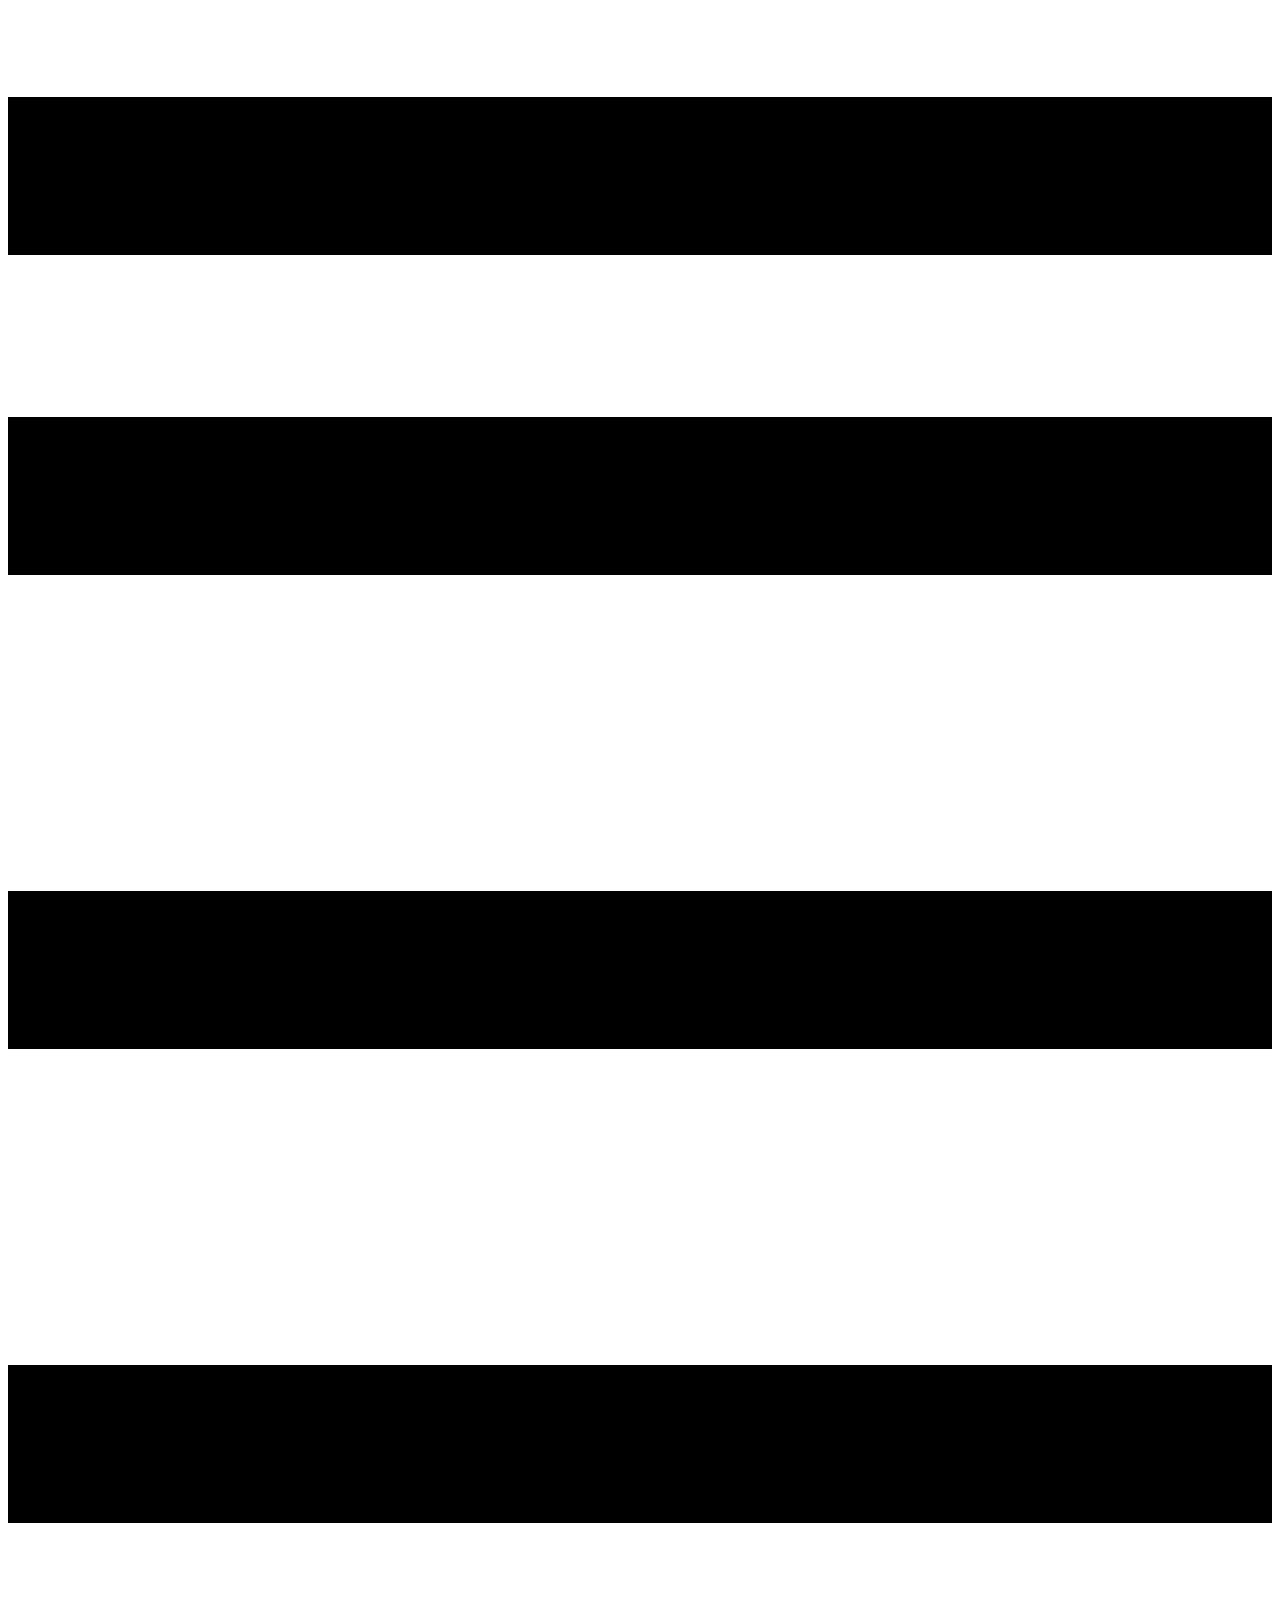
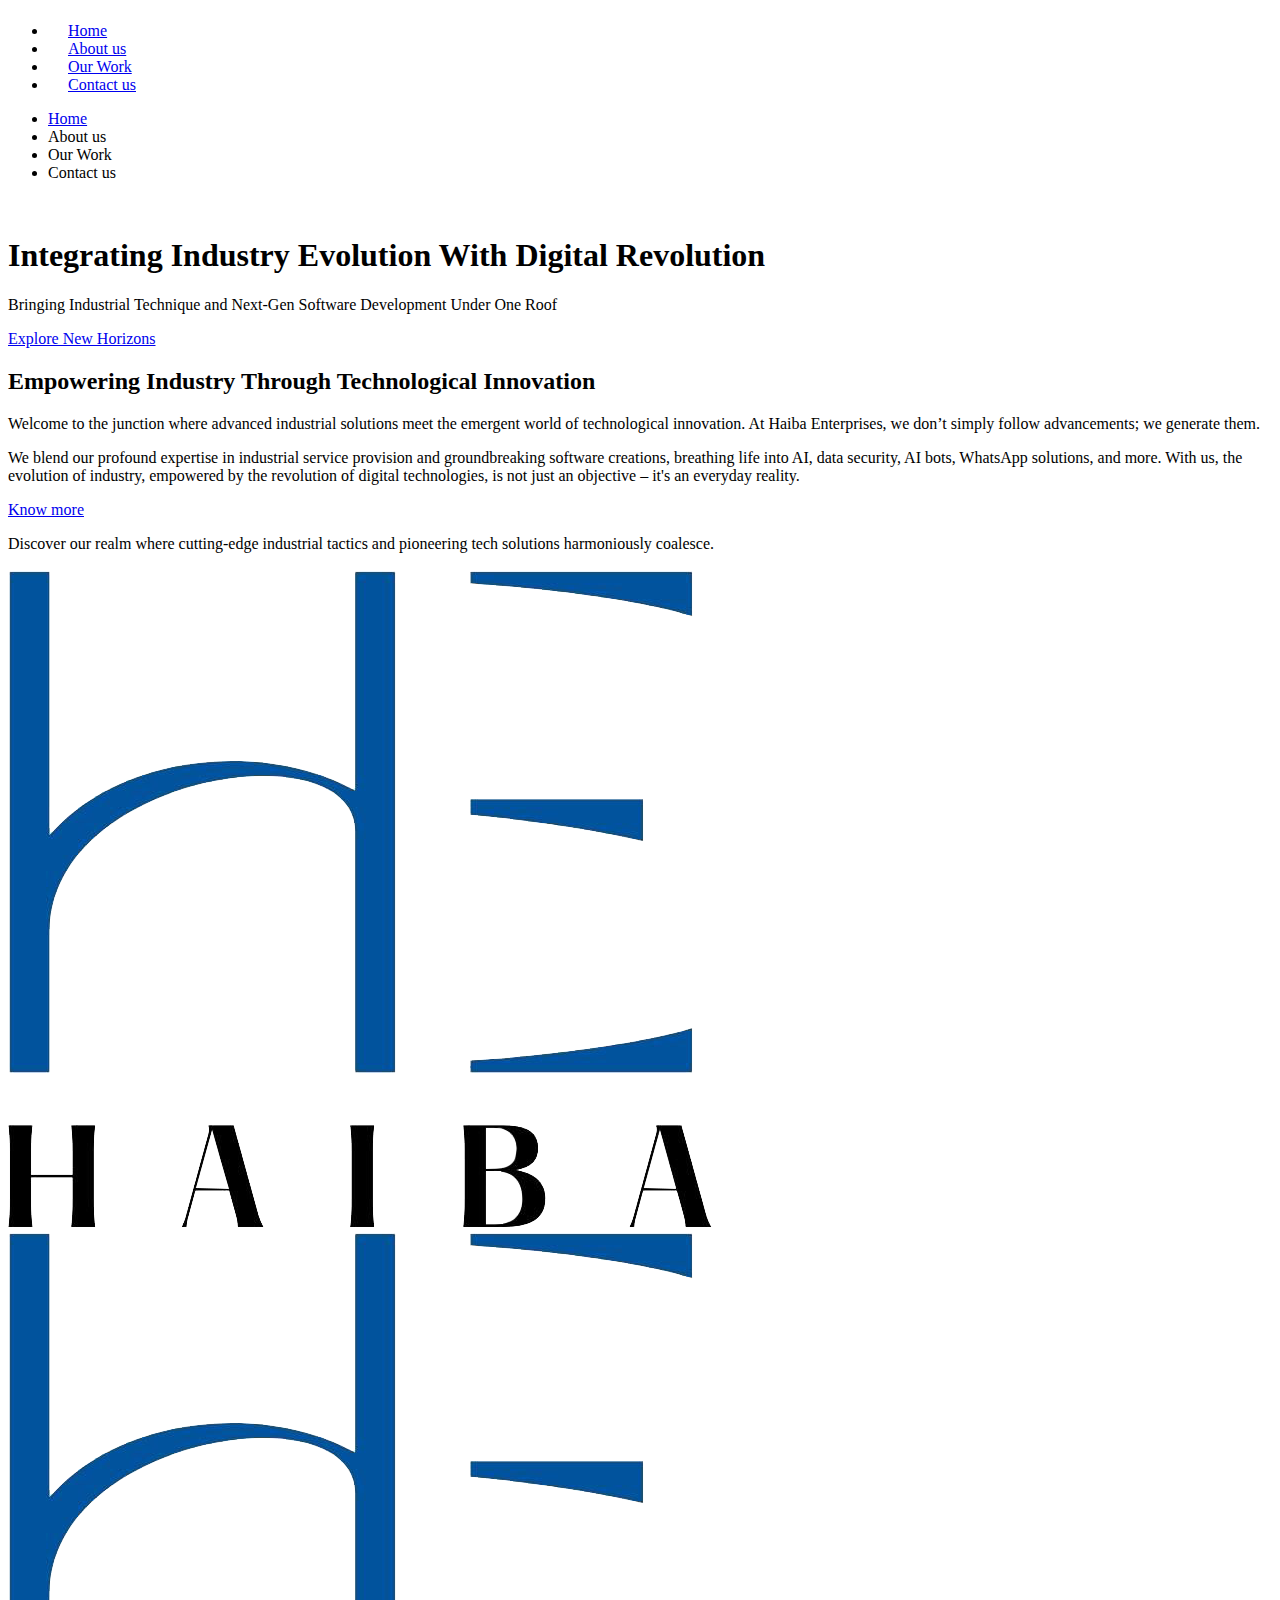
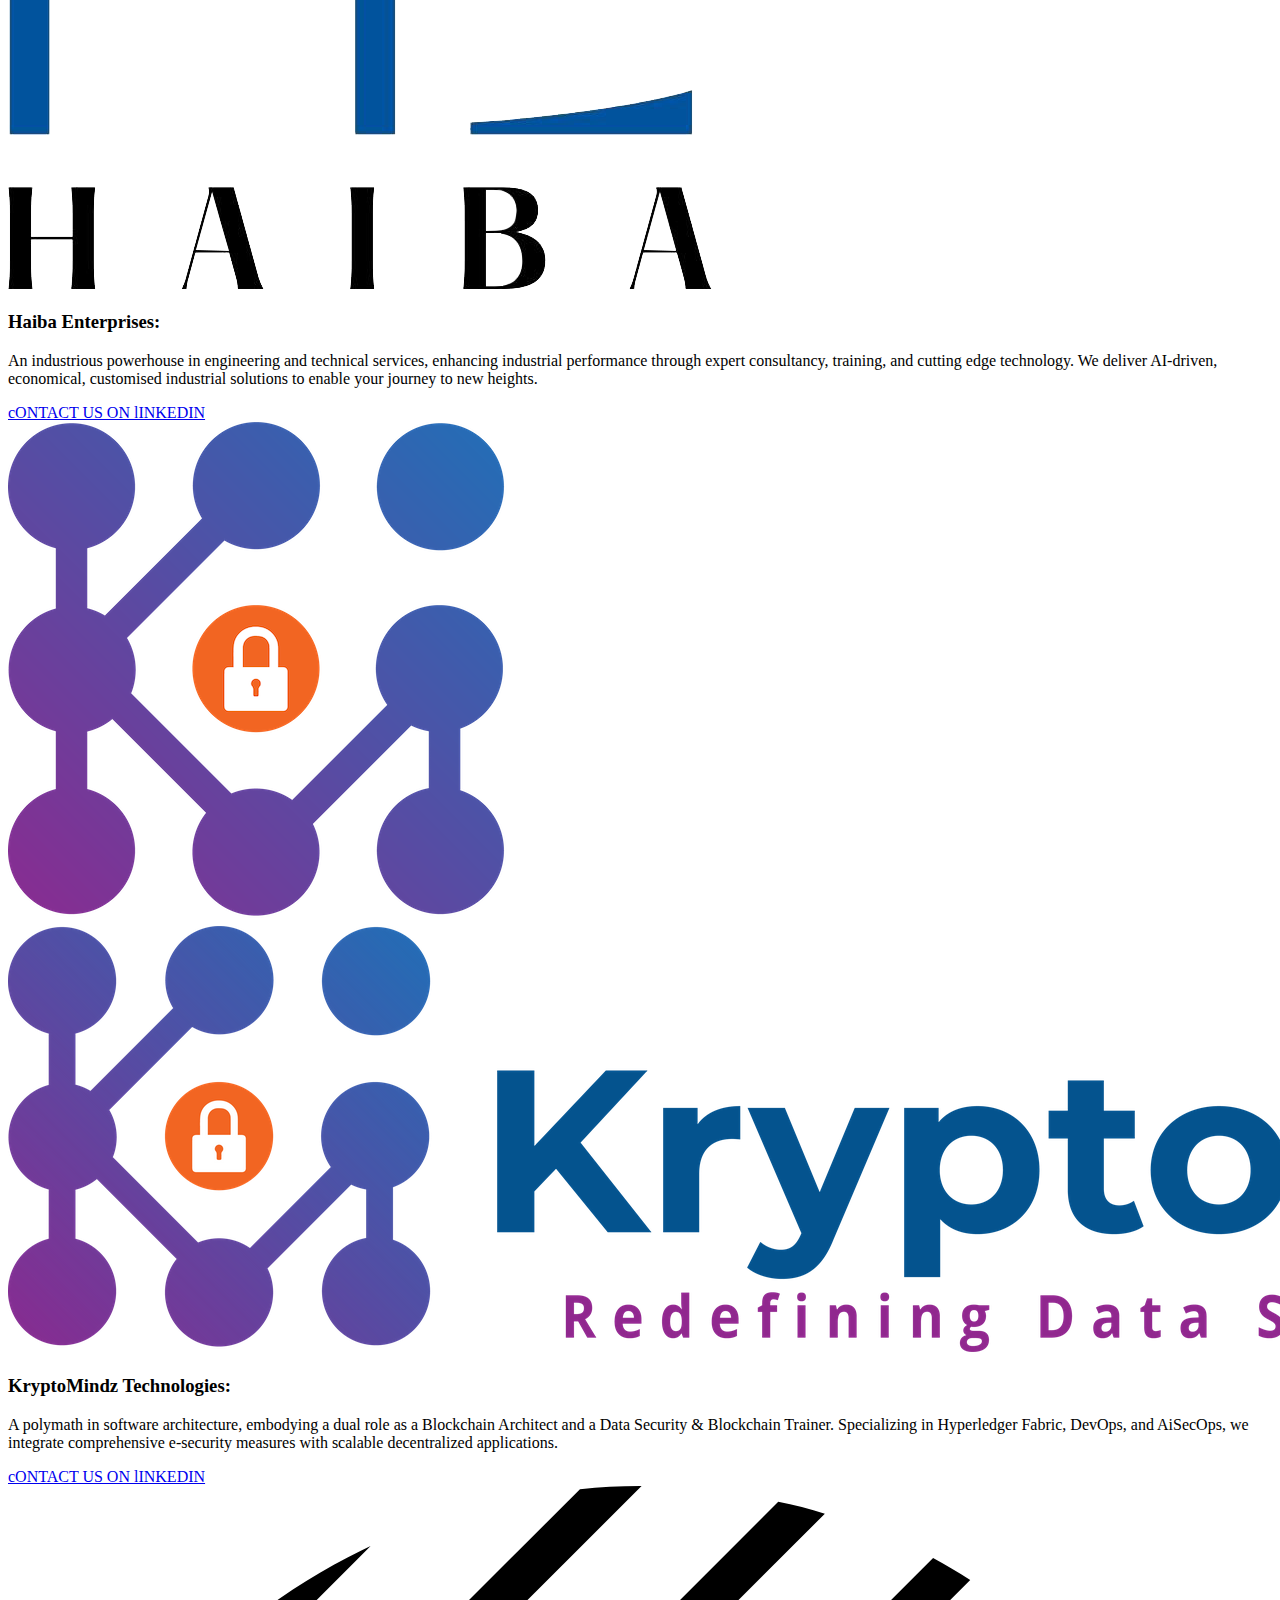
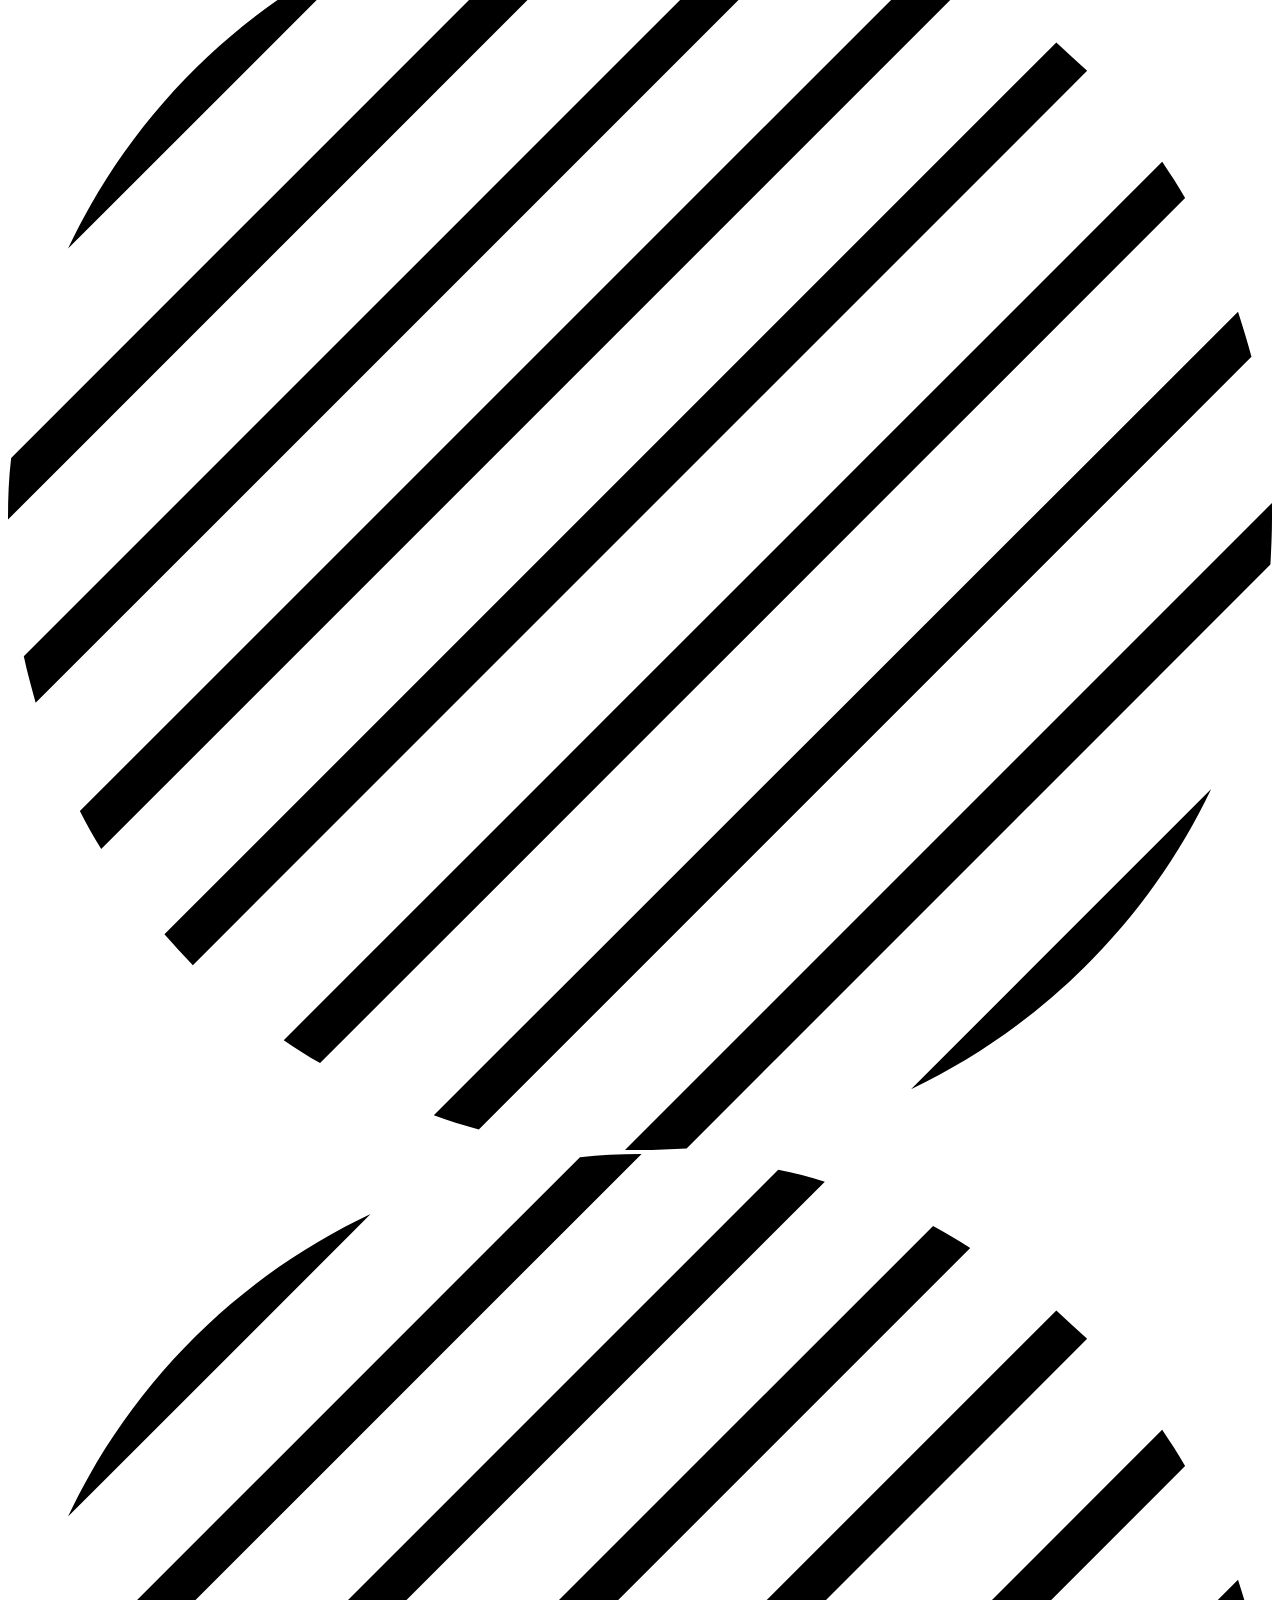
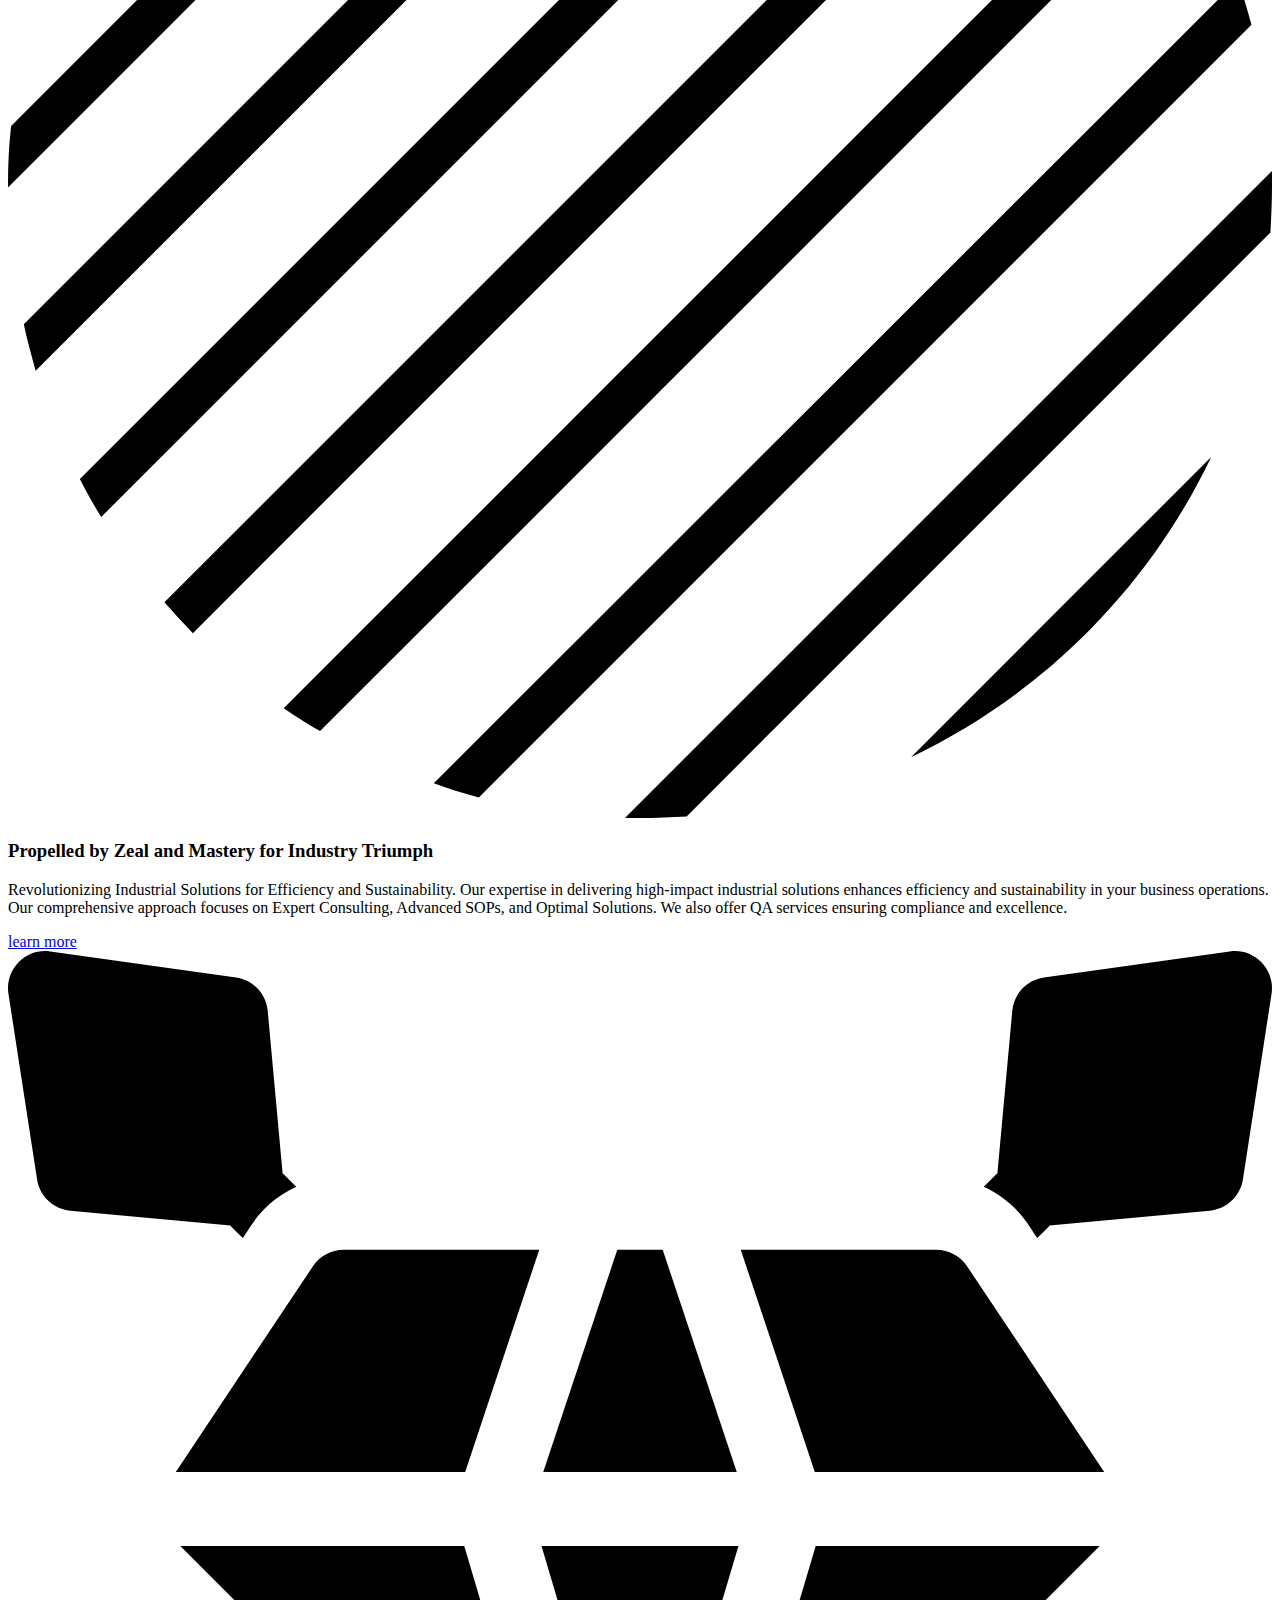
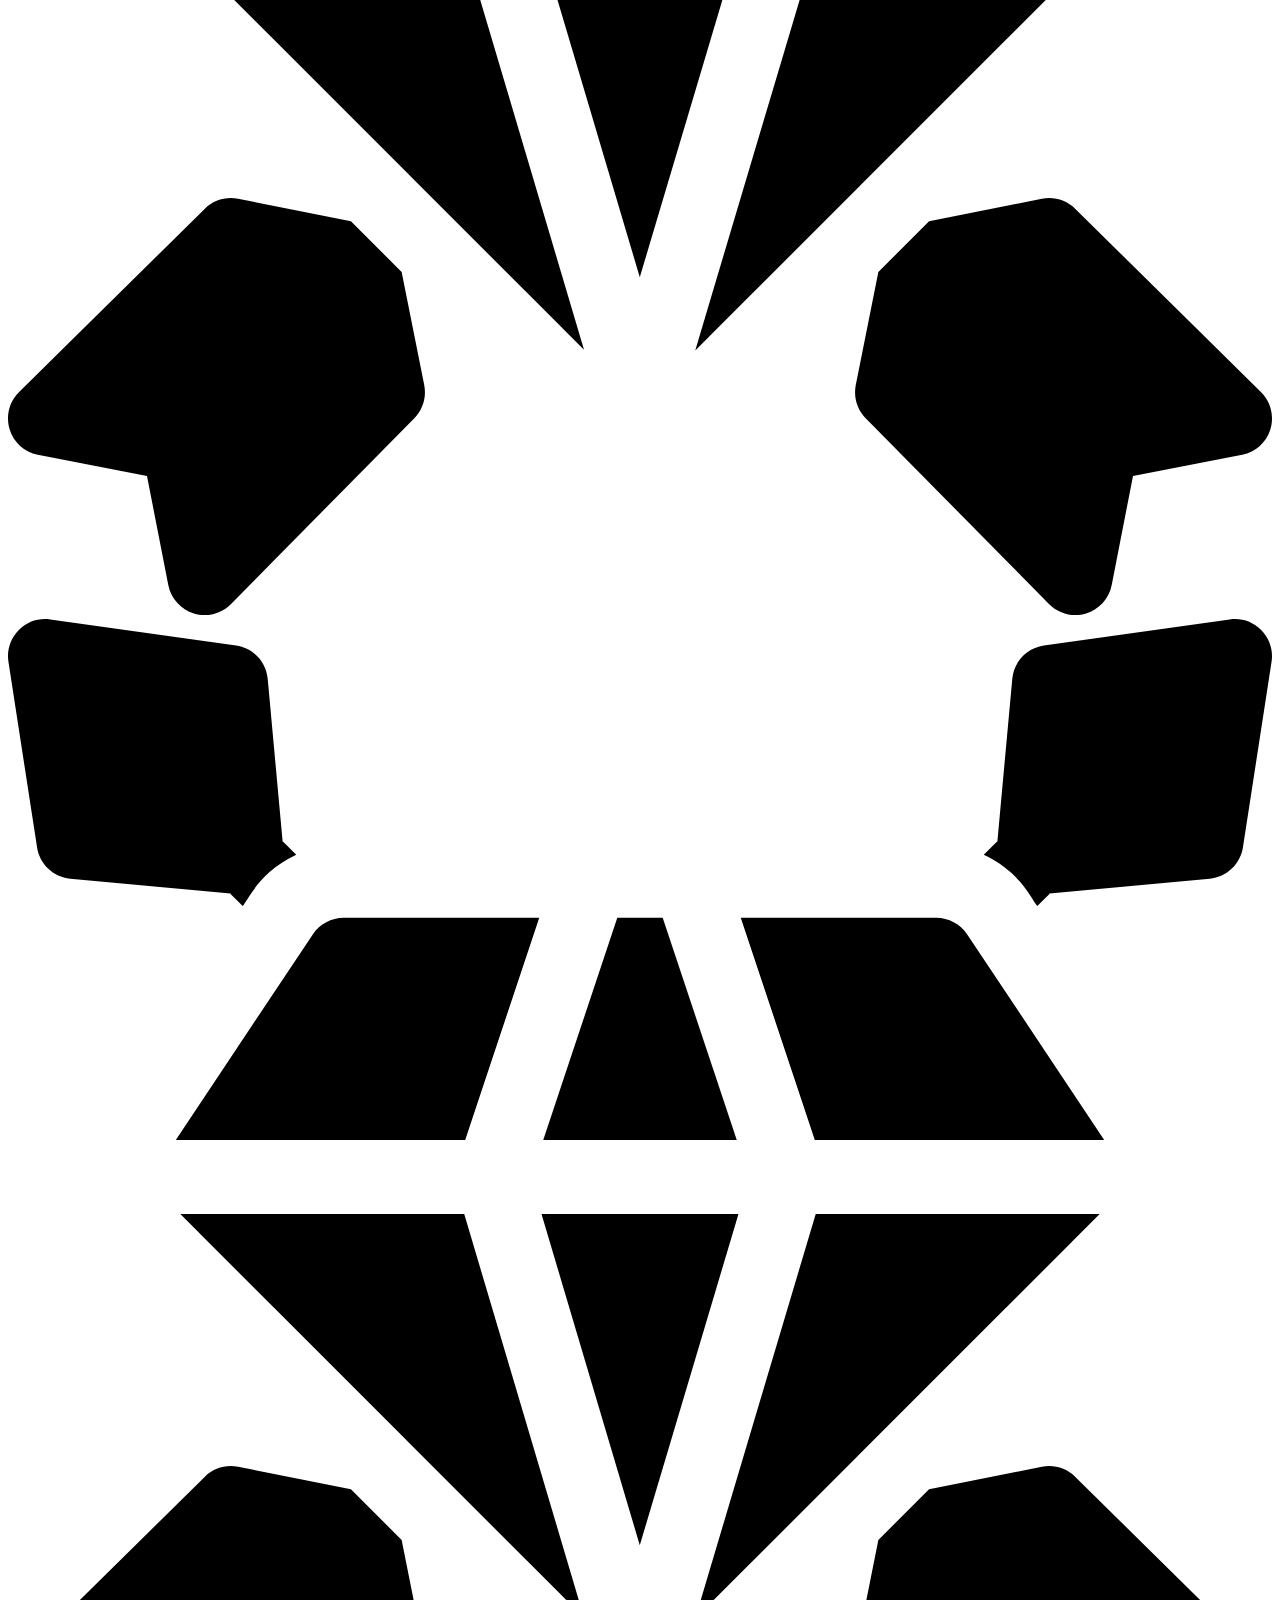
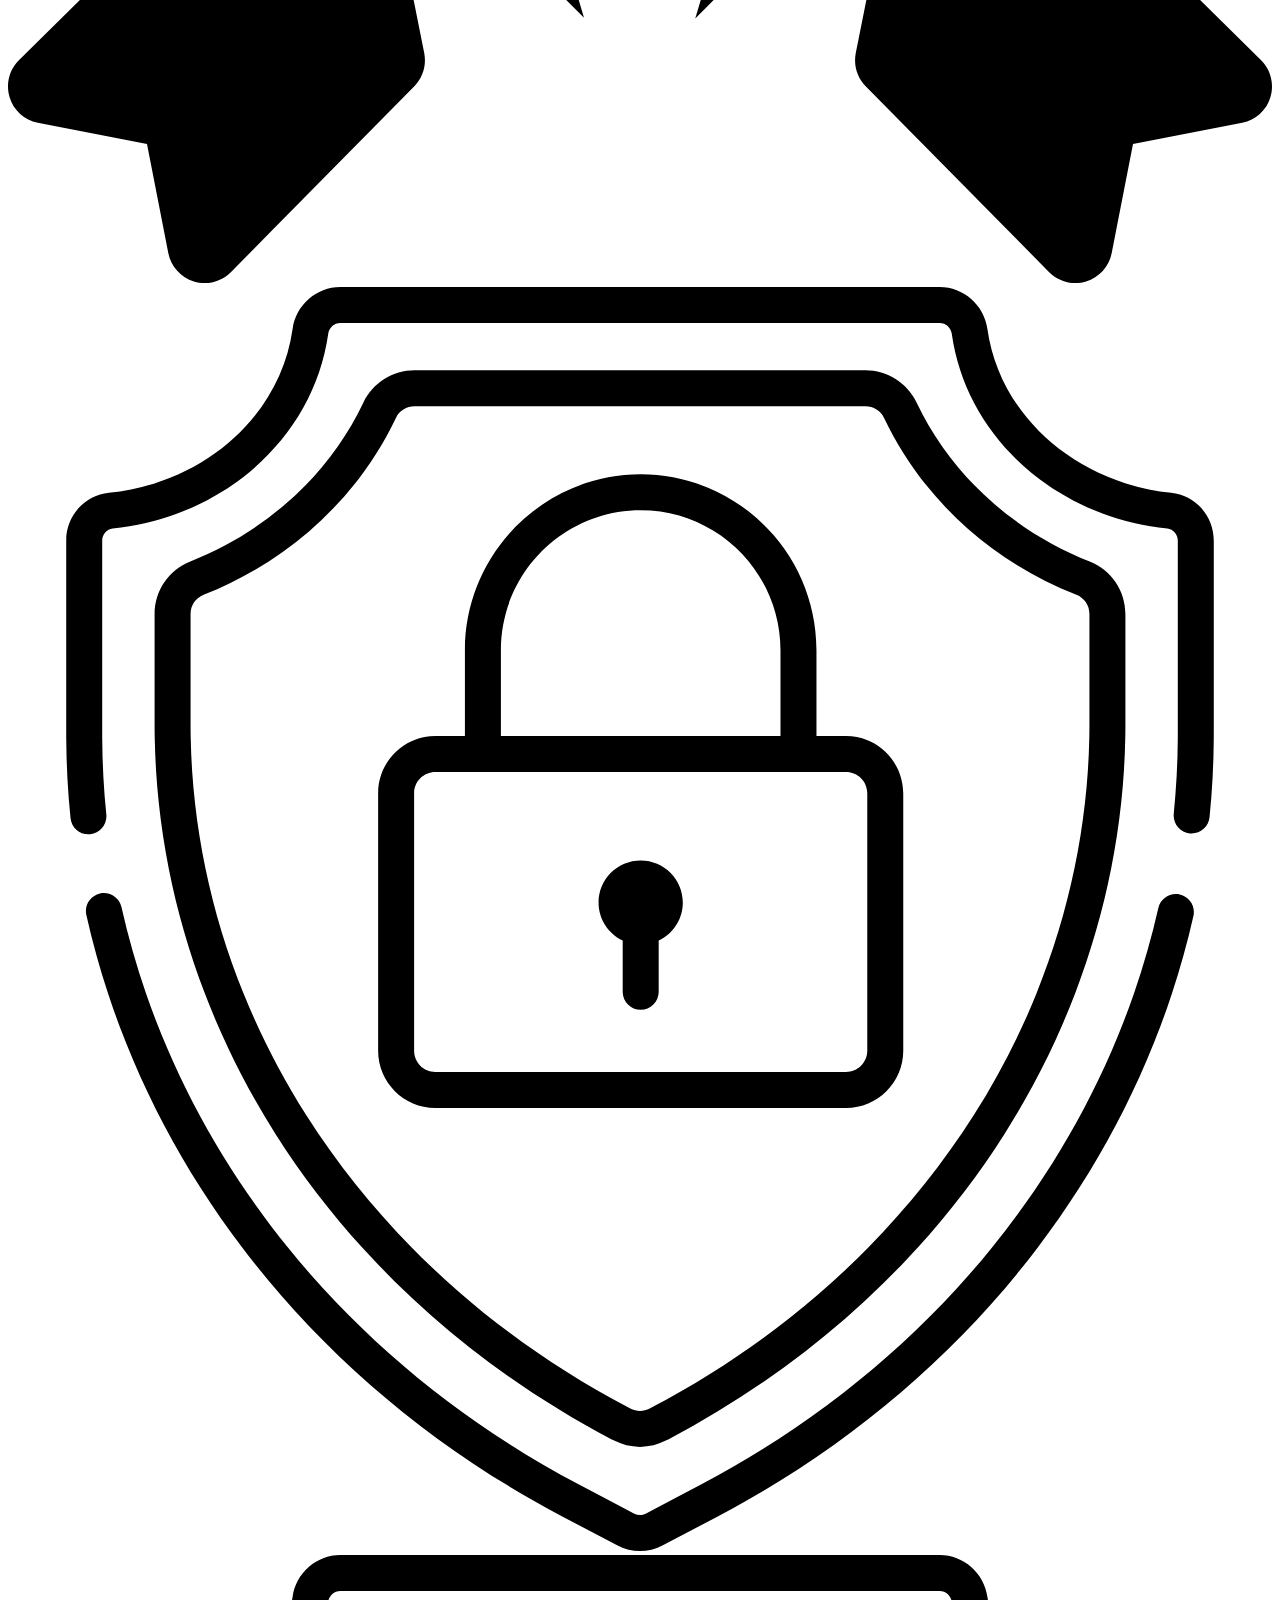
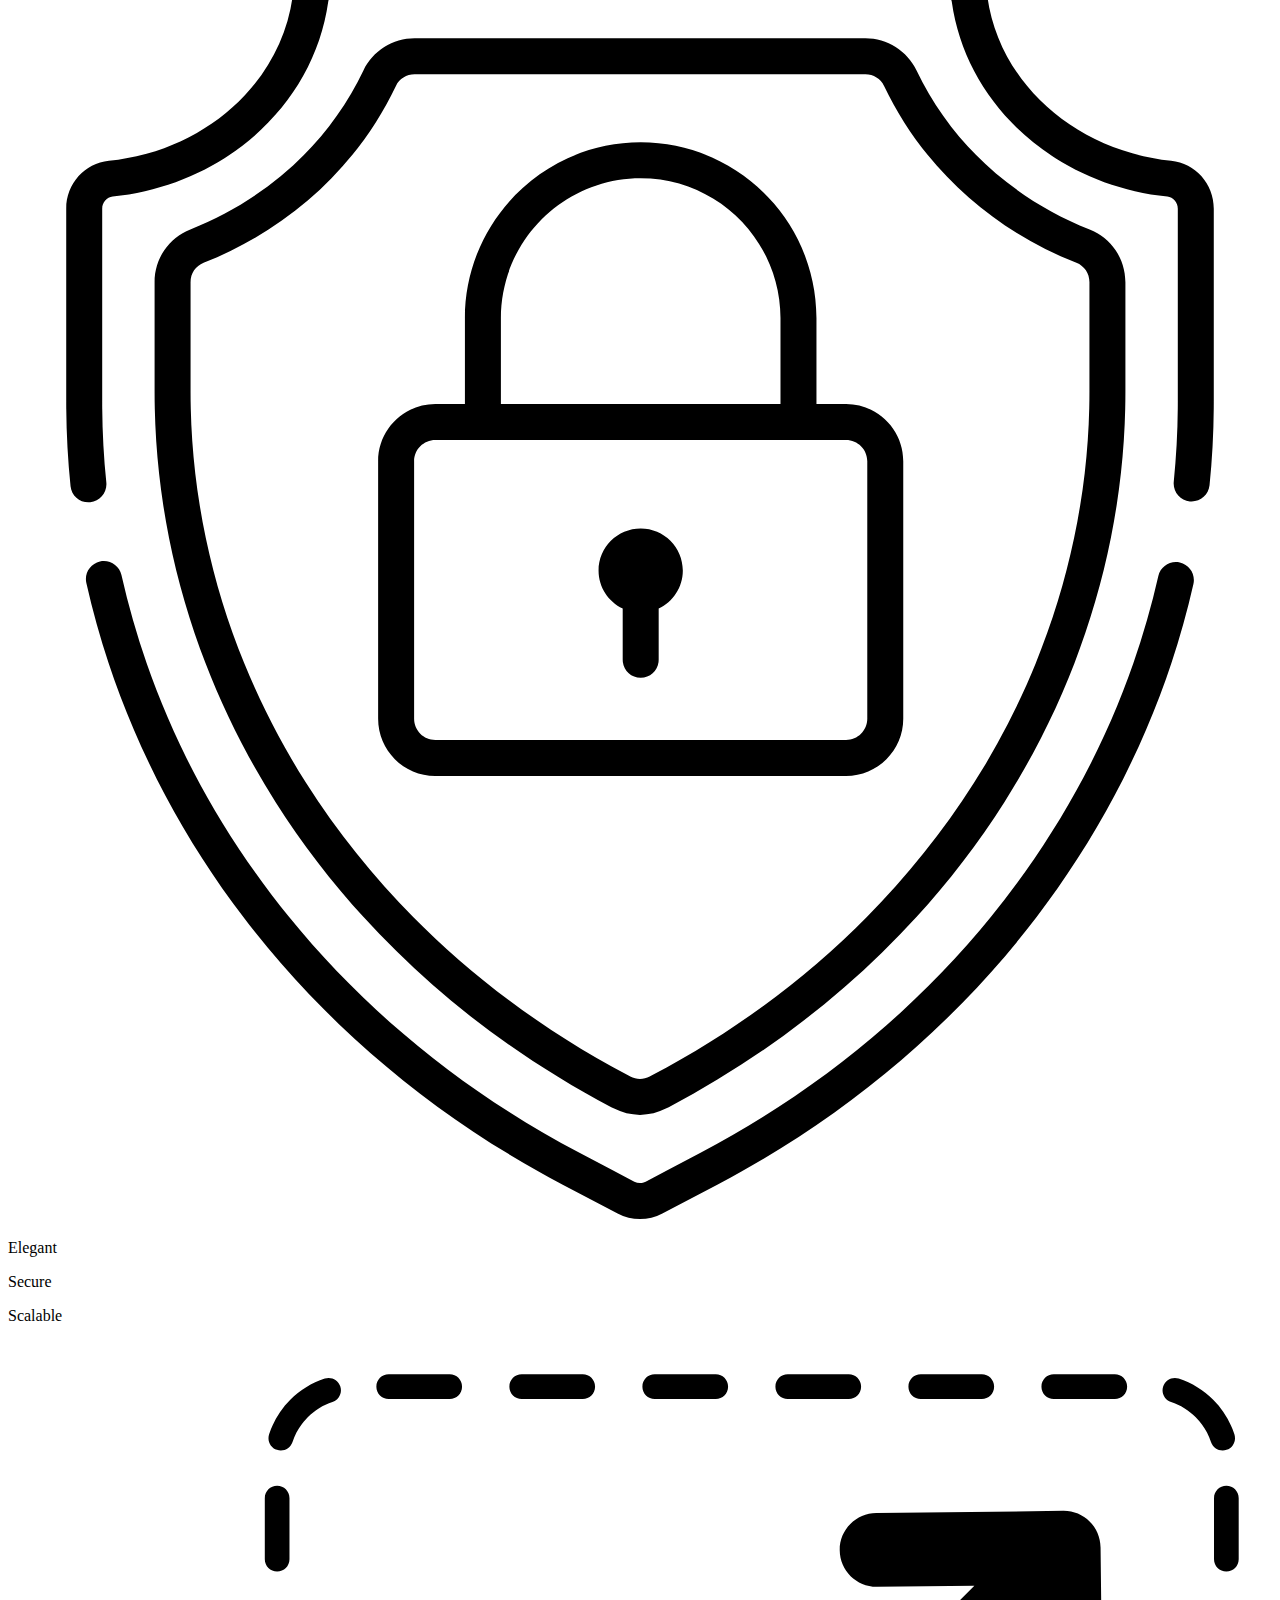
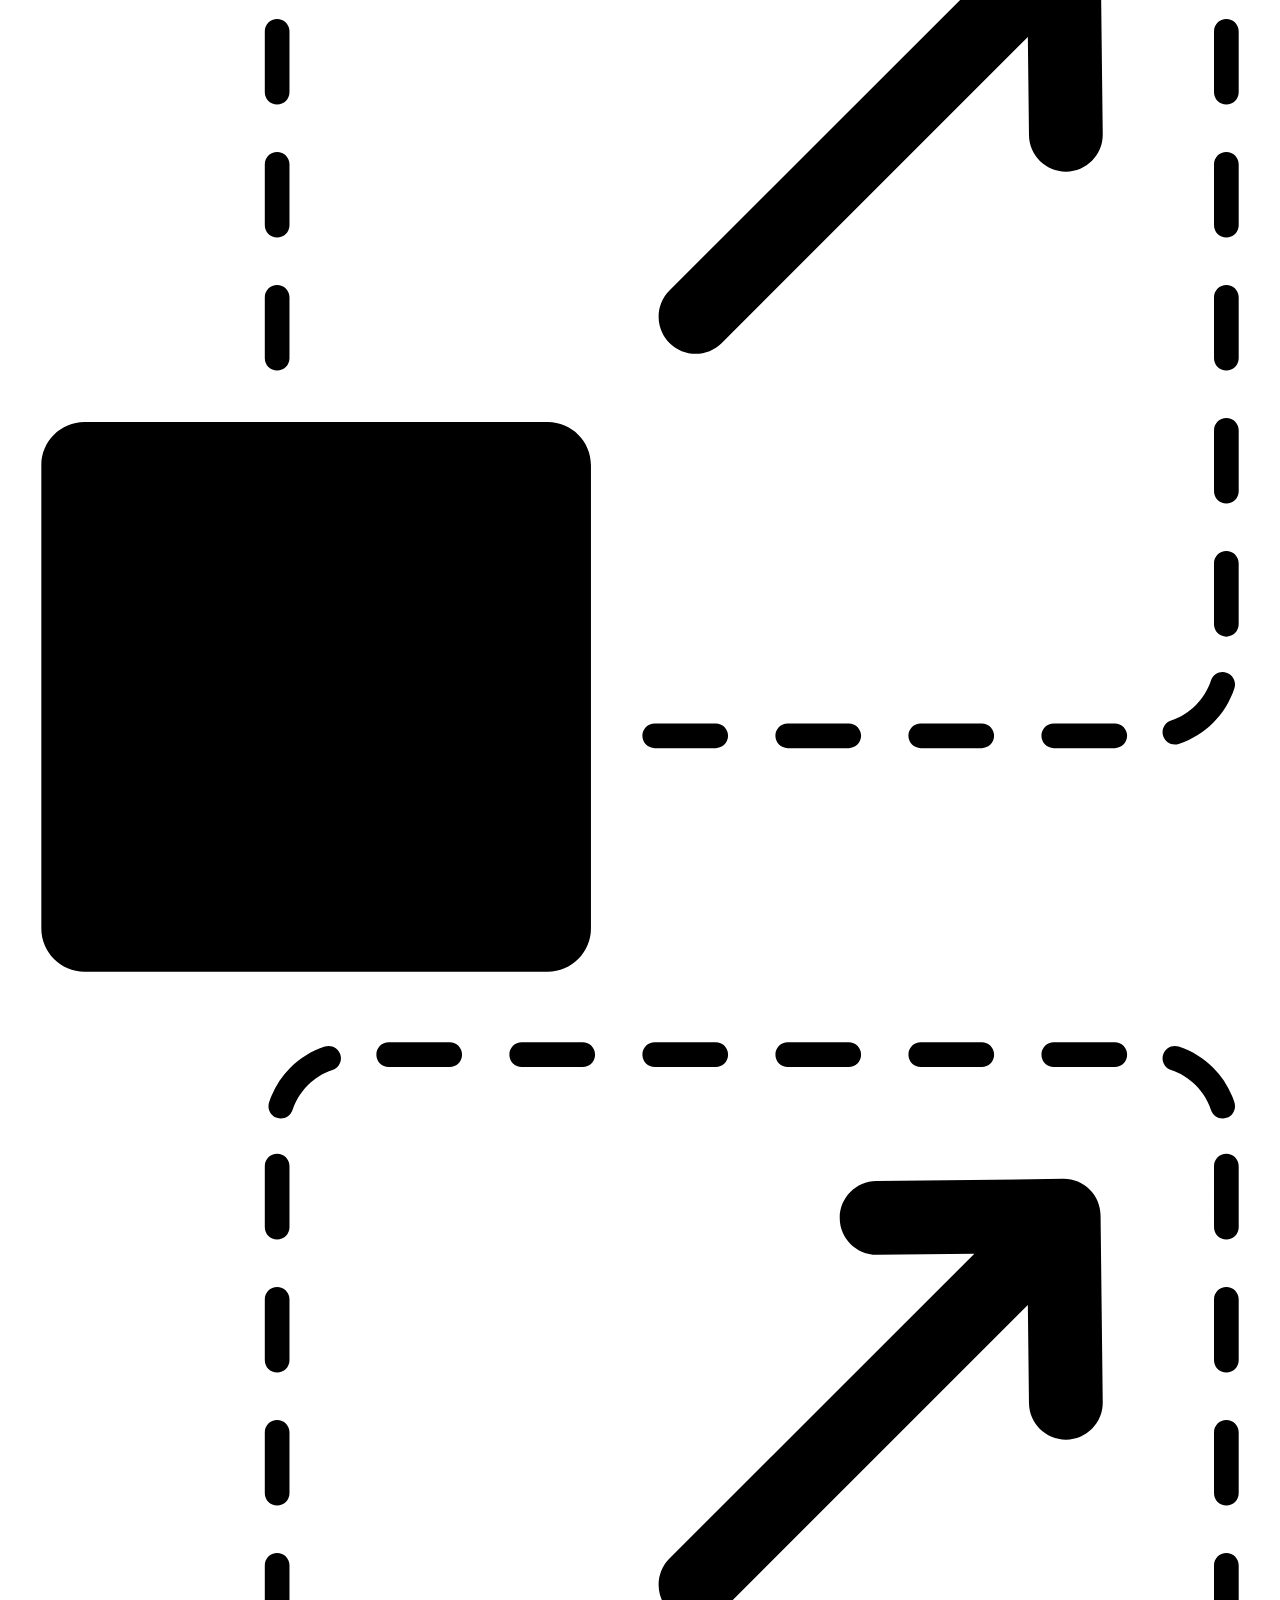
==== commit a4704676: "requested changes #links" ====
--- a/index.html
+++ b/index.html
@@ -86,9 +86,9 @@
           </div>
           <div class="u-custom-menu u-nav-container">
             <ul class="u-nav u-spacing-2 u-unstyled u-nav-1"><li class="u-nav-item"><a class="u-active-palette-1-base u-border-2 u-border-active-palette-1-base u-border-hover-palette-1-base u-border-no-left u-border-no-right u-border-no-top u-button-style u-hover-palette-1-light-1 u-nav-link u-text-active-white u-text-grey-90 u-text-hover-white" href="./" style="padding: 10px 20px;">Home</a>
-</li><li class="u-nav-item"><a class="u-active-palette-1-base u-border-2 u-border-active-palette-1-base u-border-hover-palette-1-base u-border-no-left u-border-no-right u-border-no-top u-button-style u-hover-palette-1-light-1 u-nav-link u-text-active-white u-text-grey-90 u-text-hover-white" style="padding: 10px 20px;">About us</a>
-</li><li class="u-nav-item"><a class="u-active-palette-1-base u-border-2 u-border-active-palette-1-base u-border-hover-palette-1-base u-border-no-left u-border-no-right u-border-no-top u-button-style u-hover-palette-1-light-1 u-nav-link u-text-active-white u-text-grey-90 u-text-hover-white" style="padding: 10px 20px;">Our Work</a>
-</li><li class="u-nav-item"><a class="u-active-palette-1-base u-border-2 u-border-active-palette-1-base u-border-hover-palette-1-base u-border-no-left u-border-no-right u-border-no-top u-button-style u-hover-palette-1-light-1 u-nav-link u-text-active-white u-text-grey-90 u-text-hover-white" style="padding: 10px 20px;">Contact us</a>
+</li><li class="u-nav-item"><a href="#sec-7812" class="u-active-palette-1-base u-border-2 u-border-active-palette-1-base u-border-hover-palette-1-base u-border-no-left u-border-no-right u-border-no-top u-button-style u-hover-palette-1-light-1 u-nav-link u-text-active-white u-text-grey-90 u-text-hover-white" style="padding: 10px 20px;">About us</a>
+</li><li class="u-nav-item"><a href="#sec-3c21" class="u-active-palette-1-base u-border-2 u-border-active-palette-1-base u-border-hover-palette-1-base u-border-no-left u-border-no-right u-border-no-top u-button-style u-hover-palette-1-light-1 u-nav-link u-text-active-white u-text-grey-90 u-text-hover-white" style="padding: 10px 20px;">Our Work</a>
+</li><li class="u-nav-item"><a href="#sec-34e1" class="u-active-palette-1-base u-border-2 u-border-active-palette-1-base u-border-hover-palette-1-base u-border-no-left u-border-no-right u-border-no-top u-button-style u-hover-palette-1-light-1 u-nav-link u-text-active-white u-text-grey-90 u-text-hover-white" style="padding: 10px 20px;">Contact us</a>
 </li></ul>
           </div>
           <div class="u-custom-menu u-nav-container-collapse">
@@ -177,7 +177,7 @@
                     <div class="u-container-layout u-container-layout-2">
                       <h3 class="u-align-center u-custom-font u-font-lato u-text u-text-custom-color-1 u-text-default-lg u-text-default-md u-text-default-sm u-text-default-xl u-text-1"> Haiba Enterprises:&nbsp;<br>
                       </h3>
-                      <p class="u-align-left u-custom-font u-font-lato u-text u-text-black u-text-2"> "An industrious powerhouse with over thirty years of proficiency in pressure equipment fabrication, repairs, and shutdown services. Renowned for technical counsel, infotech solutions, and manpower services, our expertise underpins ISO-QMS, ASME codes, and 9Coms approvals. We also serve as delegates for major manufacturers, dealing in an array of products like forgings, flanges, valves, and more."&nbsp;<br>
+                      <p class="u-align-left u-custom-font u-font-lato u-text u-text-black u-text-2"> An industrious powerhouse in engineering and technical services, enhancing industrial performance through expert consultancy, training, and cutting edge technology. We deliver AI-driven, economical, customised industrial solutions to enable your journey to new heights.<br>
                       </p>
                       <a href="#" class="u-active-palette-1-light-2 u-border-2 u-border-white u-btn u-btn-round u-button-style u-custom-color-1 u-custom-font u-font-lato u-hover-palette-1-base u-radius-50 u-btn-1">cONTACT US ON lINKEDIN </a>
                     </div>
@@ -196,8 +196,8 @@
                   </div>
                   <div class="u-align-left u-container-style u-layout-cell u-right-cell u-size-15 u-layout-cell-4" data-animation-name="customAnimationIn" data-animation-duration="1500" data-animation-delay="700">
                     <div class="u-container-layout u-container-layout-4">
-                      <h3 class="u-custom-font u-font-lato u-text u-text-custom-color-1 u-text-3"> Kryptomindz:</h3>
-                      <p class="u-align-left u-custom-font u-font-lato u-text u-text-4"> "A polymath in software architecture, embodying a dual role as a Blockchain Architect and a Data Security &amp; Blockchain Trainer. Specializing in Hyperledger Fabric, DevOps, and AiSecOps, we integrate comprehensive e-security measures with scalable decentralized applications."&nbsp; </p>
+                      <h3 class="u-custom-font u-font-lato u-text u-text-custom-color-1 u-text-3"> KryptoMindz Technologies:</h3>
+                      <p class="u-align-left u-custom-font u-font-lato u-text u-text-4"> A polymath in software architecture, embodying a dual role as a Blockchain Architect and a Data Security & Blockchain Trainer. Specializing in Hyperledger Fabric, DevOps, and AiSecOps, we integrate comprehensive e-security measures with scalable decentralized applications. </p>
                       <a href="#" class="u-active-palette-1-light-2 u-border-2 u-border-white u-btn u-btn-round u-button-style u-custom-color-1 u-custom-font u-font-lato u-hover-palette-1-base u-radius-50 u-btn-2">cONTACT US ON lINKEDIN </a>
                     </div>
                   </div>
@@ -378,7 +378,7 @@
 
 
 
-            <!-- <div class="u-align-center u-container-style u-list-item u-repeater-item u-shape-round u-top-left-radius-20 u-video-cover u-white u-list-item-1" data-animation-name="customAnimationIn" data-animation-duration="1500" data-animation-delay="500">
+            <div class="u-align-center u-container-style u-list-item u-repeater-item u-shape-round u-top-left-radius-20 u-video-cover u-white u-list-item-1" data-animation-name="customAnimationIn" data-animation-duration="1500" data-animation-delay="500">
               <div class="u-container-layout u-similar-container u-container-layout-1">
                 <img class="u-expanded-width u-image u-image-round u-radius u-image-1" src="images/2149074561.jpg" alt="" data-image-width="1500" data-image-height="1071">
                 <h5 class="u-align-center u-custom-font u-font-lato u-text u-text-custom-color-1 u-text-3"> Blockchain Application Development</h5>
@@ -399,7 +399,8 @@
                 <p class="u-align-center u-custom-font u-font-lato u-text u-text-8"> Protect Your Sensitive Data with KryptoMindz. We offer a comprehensive solution to secure and manage your sensitive information, no matter how complex the environment.</p>
               </div>
             </div>
-            <div class="u-align-center u-container-style u-list-item u-repeater-item u-shape-round u-top-left-radius-20 u-video-cover u-white u-list-item-4" data-animation-name="customAnimationIn" data-animation-duration="1500" data-animation-delay="500">
+
+            <!-- <div class="u-align-center u-container-style u-list-item u-repeater-item u-shape-round u-top-left-radius-20 u-video-cover u-white u-list-item-4" data-animation-name="customAnimationIn" data-animation-duration="1500" data-animation-delay="500">
               <div class="u-container-layout u-similar-container u-container-layout-4">
                 <img class="u-expanded-width u-image u-image-round u-radius u-image-4" src="images/206949.jpg" alt="" data-image-width="1500" data-image-height="674">
                 <h5 class="u-align-center u-custom-font u-font-lato u-text u-text-custom-color-1 u-text-9"> Web and Mobile Application Development</h5>
